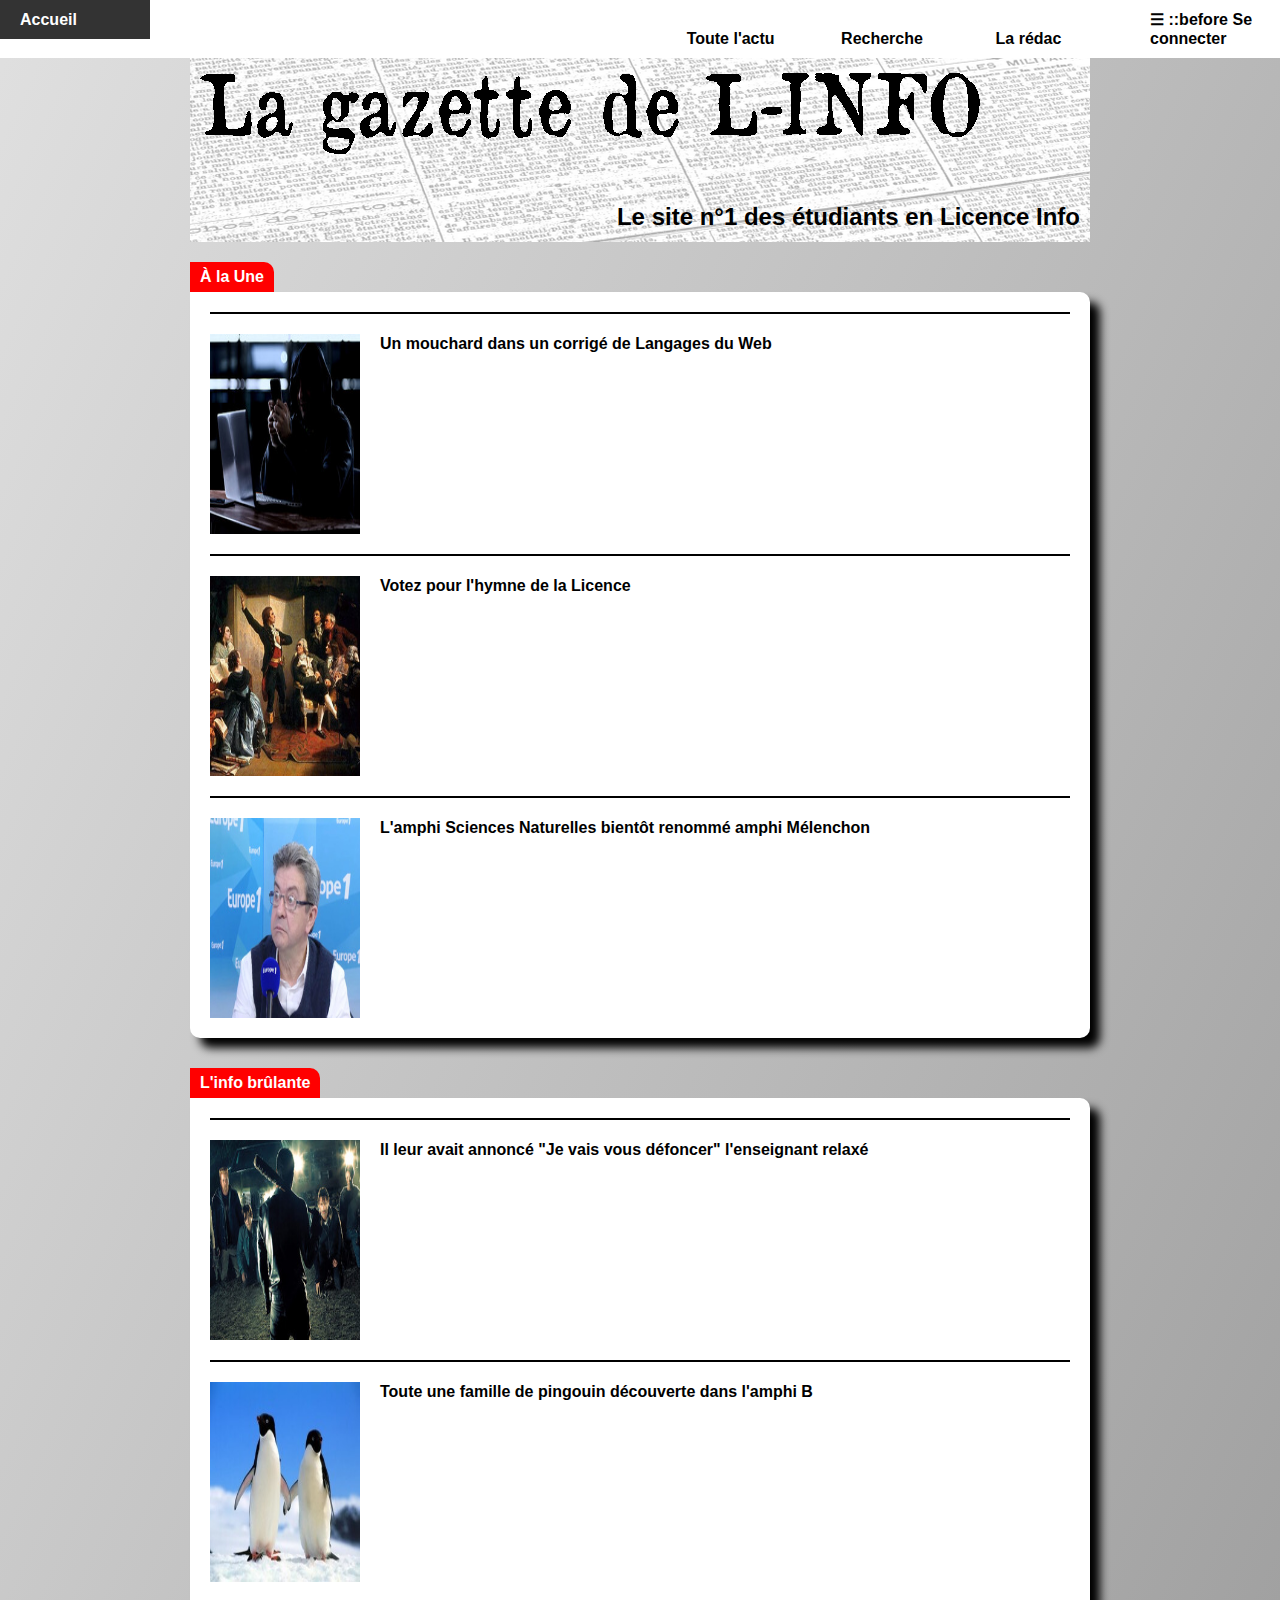
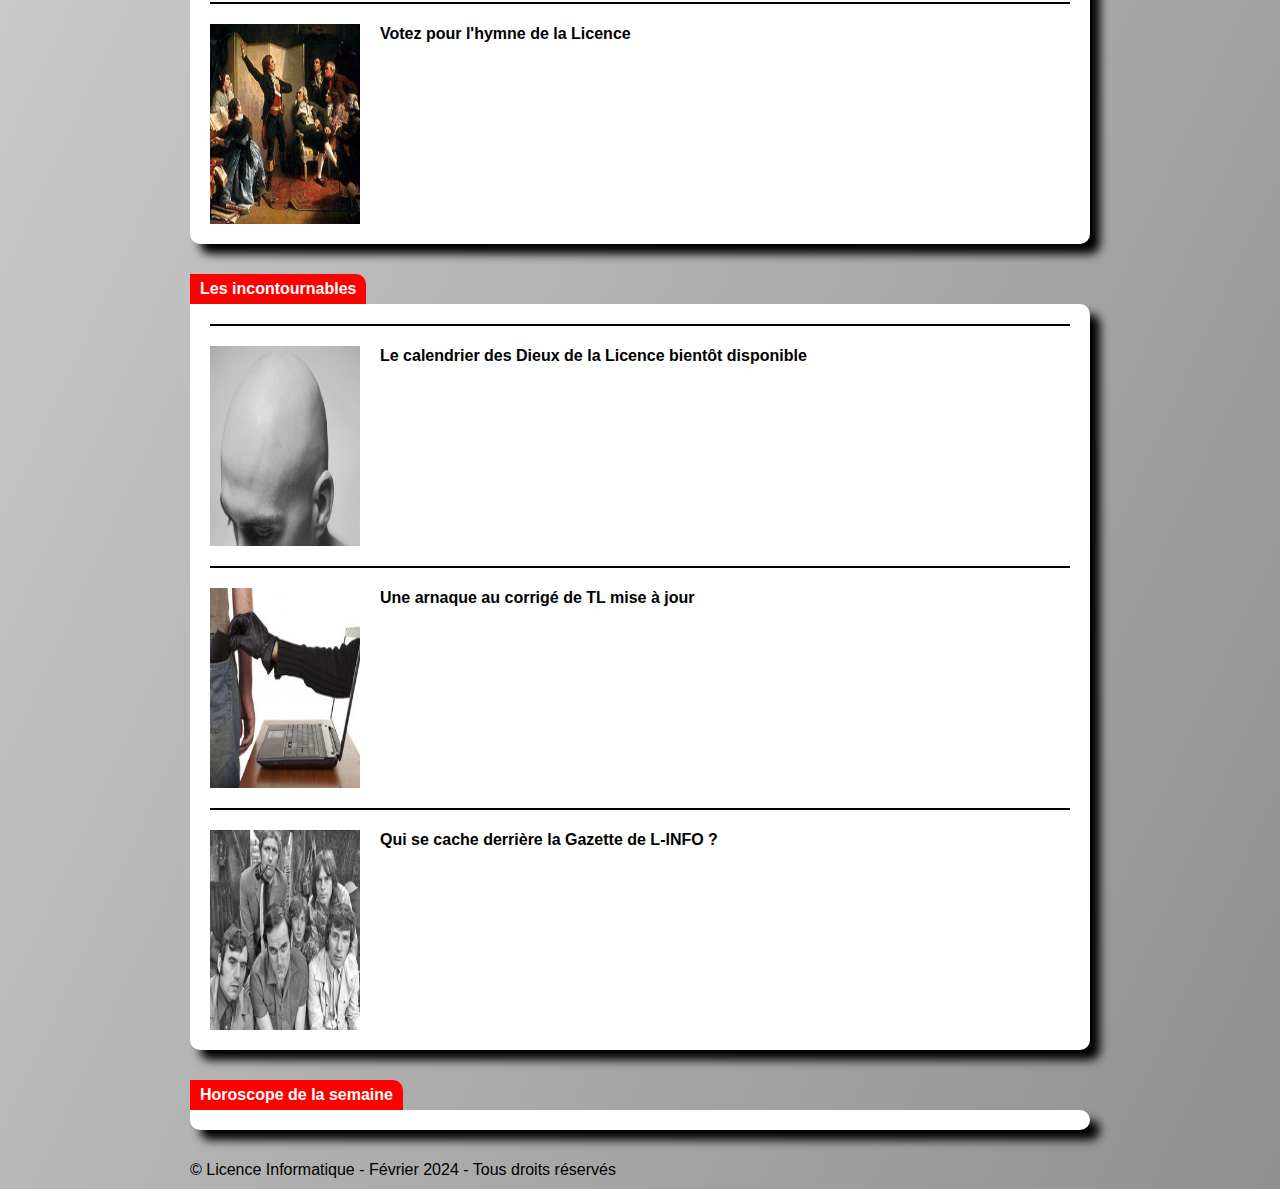
==== index.html @ ba8e7d01 "Mise à jour des liens de navigation dans inscription.html et index.html" ====
<!DOCTYPE html>

<html lang="fr">

    <head>
        <meta charset="UTF-8">
        <title>La gazette de L-INFO | Accueil</title>
        <link rel="stylesheet" type="text/css" href="styles/gazette.css">
    </head>

    <body>
        <nav>
            <ul>
                <li><a href="index.html">Accueil</a></li>
                <li><a href="html/actus.html">Toute l'actu</a></li>
                <li><a href="php/recherche.php">Recherche</a></li>
                <li><a href="html/redaction.html">La rédac</a></li>
                <li><a href="php/connexion.php">::before Se connecter</a></li>
            </ul>
        </nav>

        <header>
            <img src="images/titre.png" alt="La gazette de L-INFO" width="780" height="83"> 
            <h1>Le site n°1 des étudiants en Licence Info</h1>
        </header>
        
        <main>

            <section>
                <h2>À la Une</h2>
                <article id="moulw">
                    <img src="images/10.jpg" width="400" height="300" alt="un mouchard">
                    <h3>Un mouchard dans un corrigé de Langages du Web</h3>
                </article>
                <article id="votehymne">
                    <img src="images/9.jpg" width="400" height="300" alt="voter hymne">
                    <h3>Votez pour l'hymne de la Licence</h3>
                </article>
                <article id="amphiSN">
                    <img src="images/8.jpg" width="400" height="300" alt="méluch">
                    <h3>L'amphi Sciences Naturelles bientôt renommé amphi Mélenchon</h3>
                </article>

            </section>
            <section>
                <h2>L'info brûlante</h2>
                <article id="annonce">
                    <img src="images/2.jpg" width="400" height="300" alt="je vous défonce">
                    <h3>Il leur avait annoncé "Je vais vous défoncer" l'enseignant relaxé</h3>
                </article>
                <article id="fampingoin">
                    <img src="images/7.jpg" width="400" height="300" alt="pingouins">
                    <h3>Toute une famille de pingouin découverte dans l'amphi B</h3>
                </article>
                <article id="votehymne">
                    <img src="images/9.jpg" width="400" height="300" alt="voter hymne">
                    <h3>Votez pour l'hymne de la Licence</h3>
                </article>

            </section>
            <section>
                <h2>Les incontournables</h2>
                <article id="caldieux">
                    <img src="images/5.jpg" width="400" height="300" alt="Dieux de la Licence">
                    <h3>Le calendrier des Dieux de la Licence bientôt disponible</h3>
                </article>
                <article id="arnaqTL">
                    <img src="images/6.jpg" width="400" height="300" alt="arnaque TL">
                    <h3>Une arnaque au corrigé de TL mise à jour</h3>
                </article>
                <article id="gazetinfo">
                    <img src="images/3.jpg" width="400" height="300" alt="caché derrière la Gazette INFO">
                    <h3>Qui se cache derrière la Gazette de L-INFO ?</h3>
                </article>

            </section>
            <section>
                <h2>Horoscope de la semaine</h2>
            </section>
        </main>
        
        <footer>
            <p>&copy; Licence Informatique - Février 2024 - Tous droits réservés</p>
        </footer>
    </body>
</html>
---- styles/gazette.css ----
/* http://meyerweb.com/eric/tools/css/reset/ 
   v2.0 | 20110126
   License: none (public domain)
*/

html, body, div, span, applet, object, iframe,
h1, h2, h3, h4, h5, h6, p, blockquote, pre,
a, abbr, acronym, address, big, cite, code,
del, dfn, em, img, ins, kbd, q, s, samp,
small, strike, strong, sub, sup, tt, var,
b, u, i, center,
dl, dt, dd, ol, ul, li,
fieldset, form, label, legend,
table, caption, tbody, tfoot, thead, tr, th, td,
article, aside, canvas, details, embed, 
figure, figcaption, footer, header, hgroup, 
menu, nav, output, ruby, section, summary,
time, mark, audio, video {
    margin: 0;
    padding: 0;
    border: 0;
    font-size: 100%;
    font: inherit;
    vertical-align: baseline;
}
/* HTML5 display-role reset for older browsers */
article, aside, details, figcaption, figure, 
footer, header, hgroup, menu, nav, section {
    display: block;
}
body {
    line-height: 1;
}
ol, ul {
    list-style: none;
}
blockquote, q {
    quotes: none;
}
blockquote:before, blockquote:after,
q:before, q:after {
    content: '';
    content: none;
}
table {
    border-collapse: collapse;
    border-spacing: 0;
}


/************************************************************************
        DEBUT DE LA FEUILLE DE STYLE POUR LE SITE
************************************************************************/

body {
    font-family: Trebuchet, arial, verdana, sans-serif;
    line-height: 1.2;
    font-size: 16px;
    background: #EEE; 
    background: linear-gradient(to bottom right, #E0E0E0, #909090);
}

i, em {
    font-style: italic;
}

strong {
    font-weight: bold;
}

h1 {
    font-size: 24px;
    font-weight: bold;
}

h3 {
    font-size: 18px;
    font-weight: bold;
    text-decoration: underline;
}

h4 {
    font-weight: bold;
    font-size: 14px;
}

a[href], a[href]:visited {
    color: #0000DD;
    text-decoration: none;
}

a[href]:hover {
    text-decoration: underline;
}

a[href^=http]:hover {
    padding-right: 20px;
    background: url(../images/lien_externe.gif) right center no-repeat;
}
a[href^=http]:hover::after {
    content: " (" attr(href) ")";
}

body > header, main, body > footer {
    width: 900px;
    margin: 0px auto;
    background-color: transparent;
}

p, blockquote {
    text-align: justify;
    margin: 10px auto;
}

blockquote {
    font-style: italic;
    padding: 5px 30px; 
}

blockquote::before {
    content: "\00AB\00A0";
    font-size: 18px;
}
blockquote::after {
    content: "\00A0\00BB";
    font-size: 18px;
}

/** Style des figures (avec iframe) */
figure {
    display: inline-block;
    margin: 10px 16px;
    text-align: center;
}

/************************************************************************
                        Menu de navigation
*************************************************************************/

nav {
    position: fixed;
    z-index: 1000;
    top: 0px;
    width: 100%;
    height: 40px;
}

nav ul {
    transition: background 0.4s linear 0s;
    background: rgba(255, 255, 255, 0.8);
    text-align: right;
}

nav ul:hover {
    background: rgb(255, 255, 255);
}

nav ul li {
    text-align: left;
    display: inline-block;
    width: 150px;
}

nav ul li:first-child {
    float: left;
}

nav ul li:last-of-type  a::before {
    content: "\2630\00A0";
}

nav a[href], nav a[href]:visited {
    display: block;
    font-weight: bold;
    color: black;
    transition: background 0.4s linear 0s;
    padding: 10px 5px 10px 20px;
}

nav a[href]:hover {
    text-decoration: none;
    color: #FFF;
    background: #333;
}

/**********************************************************************
                        EN-TETE 
**********************************************************************/

body > header {
    position: relative;
    margin-top: 42px;
    background:  url(../images/fond.png);
    height: 200px;
}

header > img {
    margin: 30px 0 0 10px;
}

header h1 {
    position: absolute;
    bottom: 10px;
    right: 10px;
}

/****************************************************************
                            Pied de page
****************************************************************/
body > footer {
    text-align: center;
    margin-bottom: 10px;
}

/****************************************************************** 
                        Sections
*******************************************************************/
section {
    position: relative;
    margin: 50px 0 60px 0;
    background-color: white;    
    padding: 10px 20px;
    border-radius: 0 10px 10px 10px;
    box-shadow: 10px 10px 10px #000;
}

section:last-of-type {
    margin-bottom: 30px;   
}

section > h2 {
    position: absolute;
    top: -30px;
    left: 0px;
    height: 20px;
    background: red;
    color: white;
    font-weight: bold;
    font-size: 16px;
    width: auto;
    border-radius: 0 10px 0 0;
    padding: 5px 10px;
}

/******************************************************************************
    Règles appliquées à la page article.html
*******************************************************************************/

main > article {
    background-color: white;
    box-shadow: 10px 10px 20px #000;
    padding: 10px 20px;
    margin: 20px 0 40px 0;
    border-radius: 10px 0 20px 0;
}

/** Images dans l'article (taille + placement) */
main > article img {
    float: right;
    margin: 0 0 10px 15px; 
    width: 248px;
    height: 186px;
}

main > article h3 {
    margin: 10px 0 20px 0;
}

/** Style du pied d'article */
main > article > footer {
    margin-top: 20px;
    border-top: solid 1px #333;
    padding-top: 3px;
    text-align: right;
    font-size: 12px;
}

/** Style des listes dans l'article */
main > article ul  {
    margin-left: 30px;
}

/** Style des items des listes dans l'article */
main > article ul li::before {
    content: "\2611\00A0"; 
    font-size: 20px;
}

/** Style des items de la liste dans les commentaires de l'article */

section > ul li {
    margin-bottom: 20px;
    padding: 0 10px;
}

section > ul li p::before {
    content: "\26AC\00A0";
    font-size: 20px;
}


/******************************************************************************
    Règles appliquées à la page redaction.html
*******************************************************************************/

section article {
    position: relative;
    margin: 10px auto; 
    min-height: 200px;
}

section article:not(:only-of-type) {
    border-top: solid 2px #000;
    padding-top: 20px;
}

section article:not(:last-of-type) {
    padding-bottom: 10px;
}

section article h3 {
    font-size: 16px;
    text-decoration: none;
    margin-bottom: 20px;
}

section article img {
    width: 150px;
    height: 200px;
    float: left;
    margin-right: 20px;
}

section article h4 {
    position: absolute;
    width: auto;
    text-align: right;
    right: 0px;
    padding: 5px;
    background: black;
    color: white;
    top: 0px;
}

section article p {
    padding-left: 170px;
    margin-bottom: 0;
}
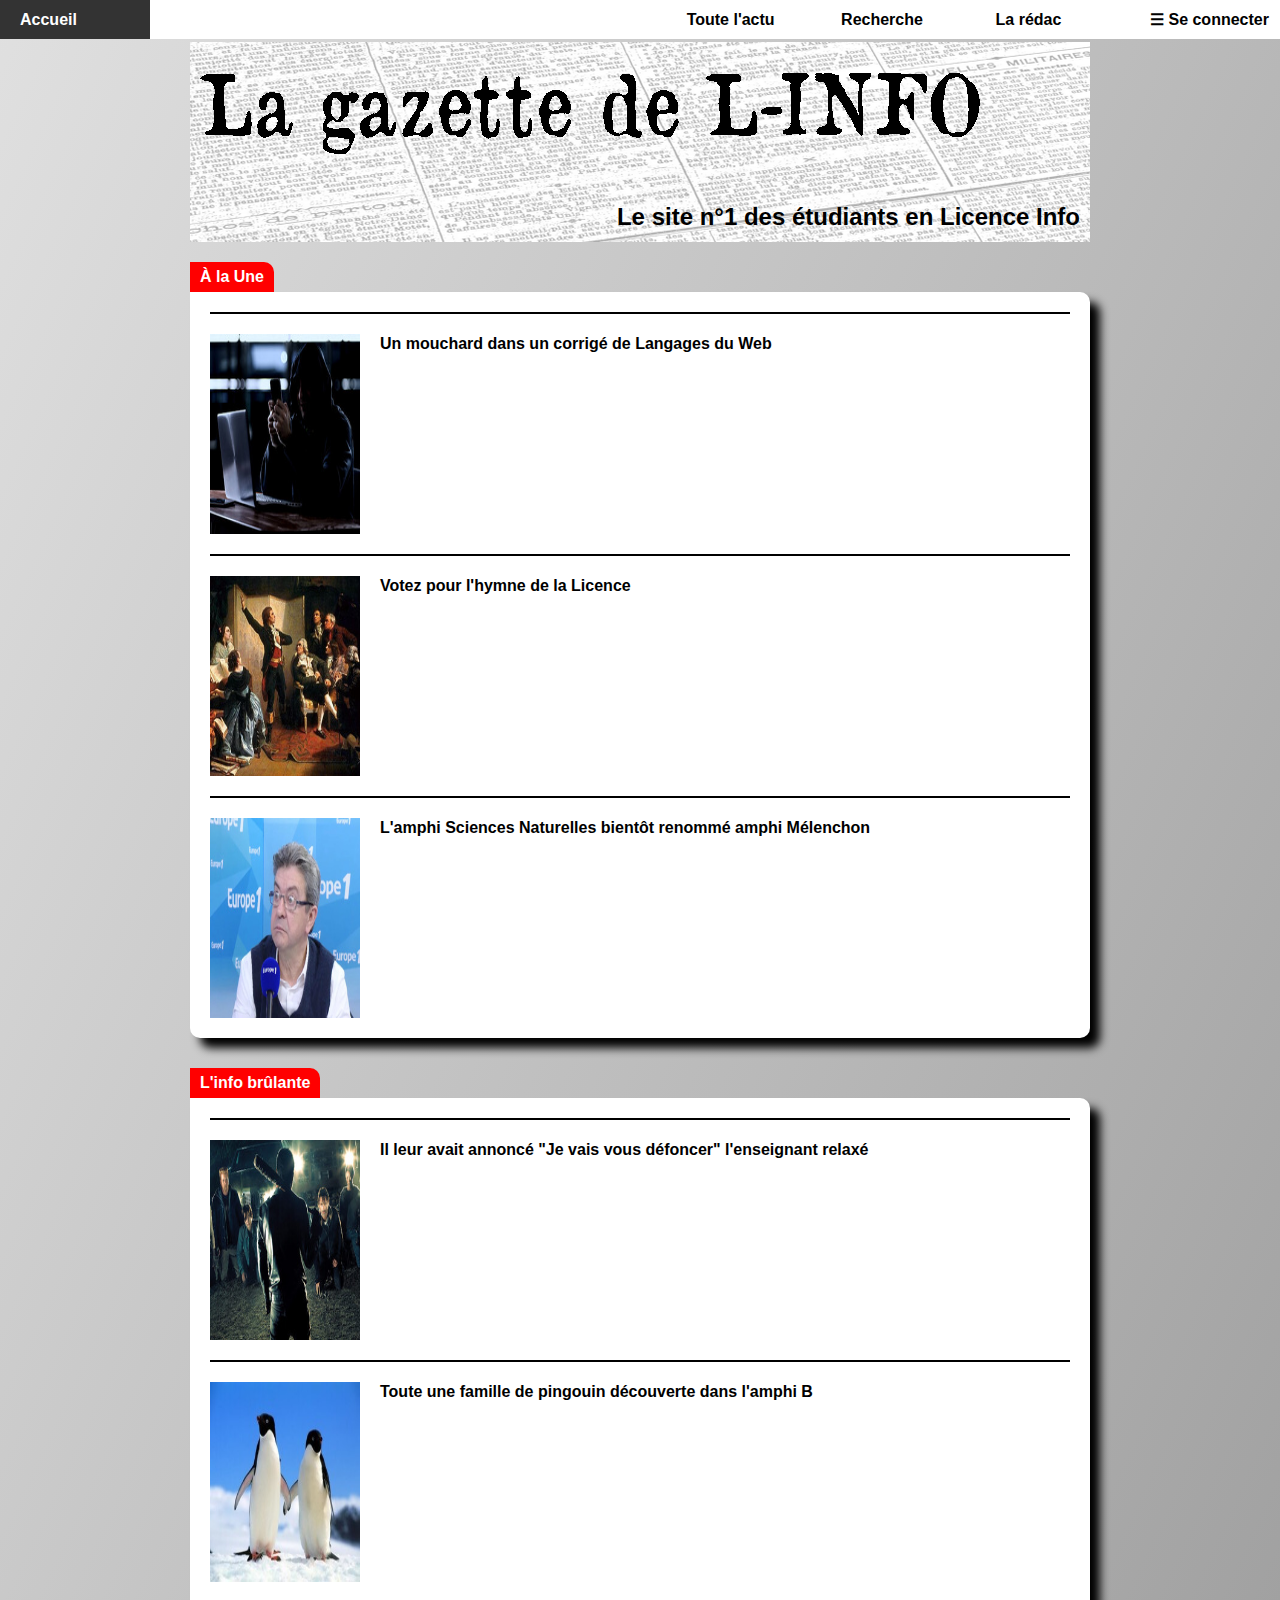
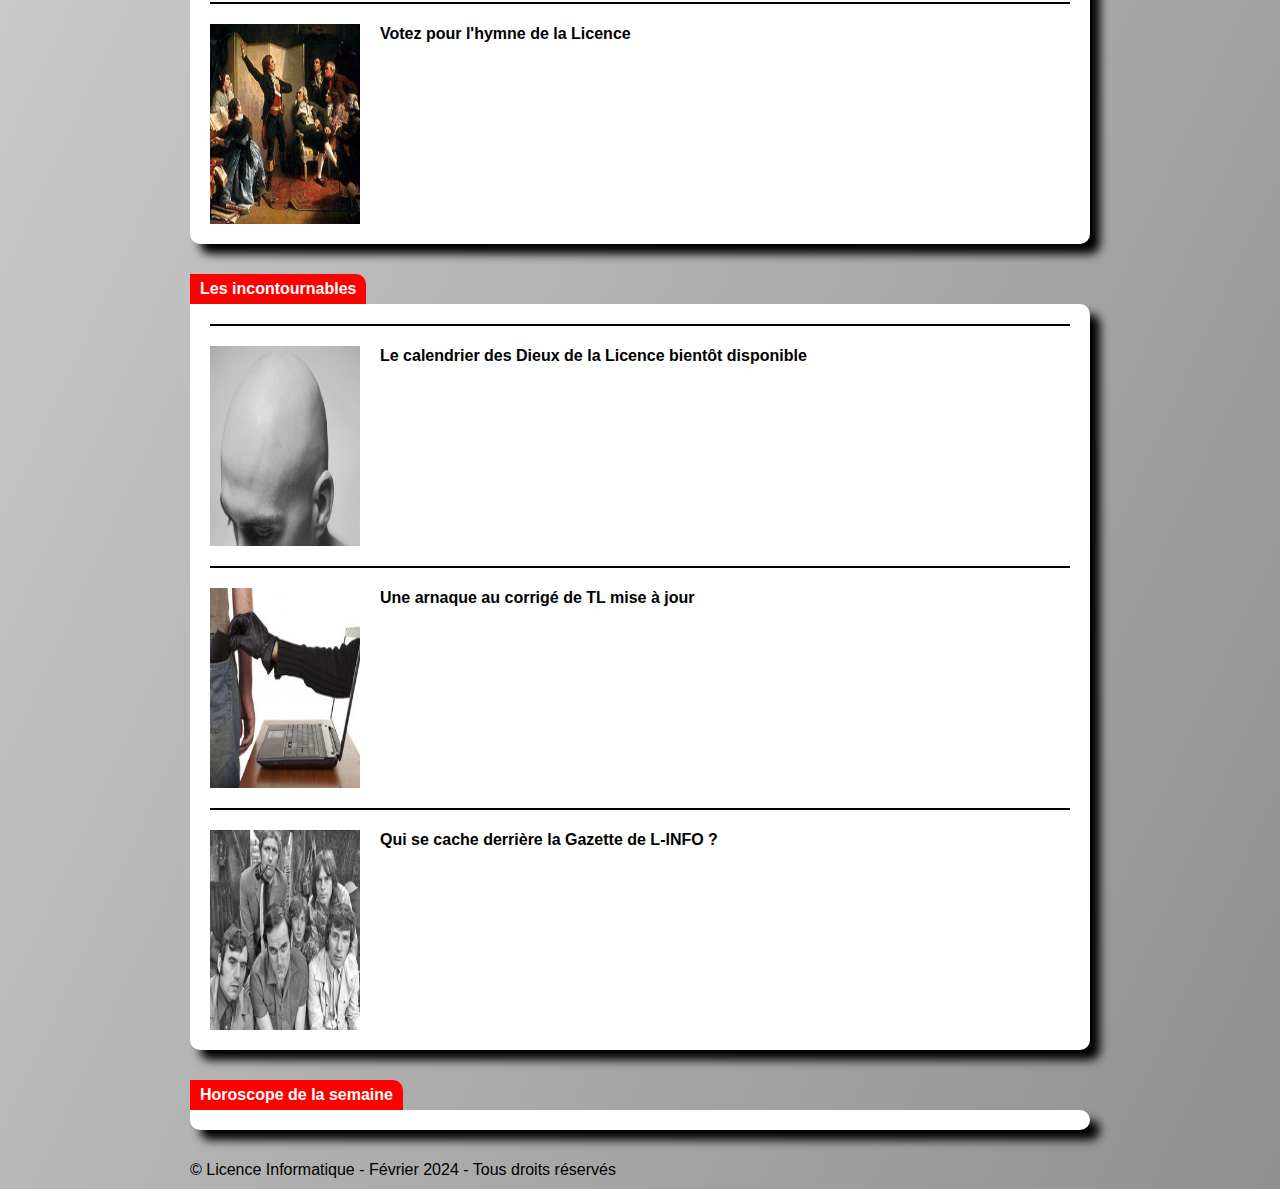
==== commit e23ac847: "Premier style de page inscription" ====
--- a/index.html
+++ b/index.html
@@ -15,7 +15,7 @@
                 <li><a href="html/actus.html">Toute l'actu</a></li>
                 <li><a href="php/recherche.php">Recherche</a></li>
                 <li><a href="html/redaction.html">La rédac</a></li>
-                <li><a href="php/connexion.php">::before Se connecter</a></li>
+                <li><a href="php/connexion.php">Se connecter</a></li>
             </ul>
         </nav>
 
--- a/styles/gazette.css
+++ b/styles/gazette.css
@@ -346,3 +346,15 @@
     padding-left: 170px;
     margin-bottom: 0;
 }
+
+/******************************************************************************
+    Règles appliquées à la page inscription.html
+*******************************************************************************/
+
+section > div {
+    margin: 10px auto;
+    width: 400px;
+    padding: 10px 20px;
+    border-radius: 10px;
+    box-shadow: 10px 10px 20px #000;
+}
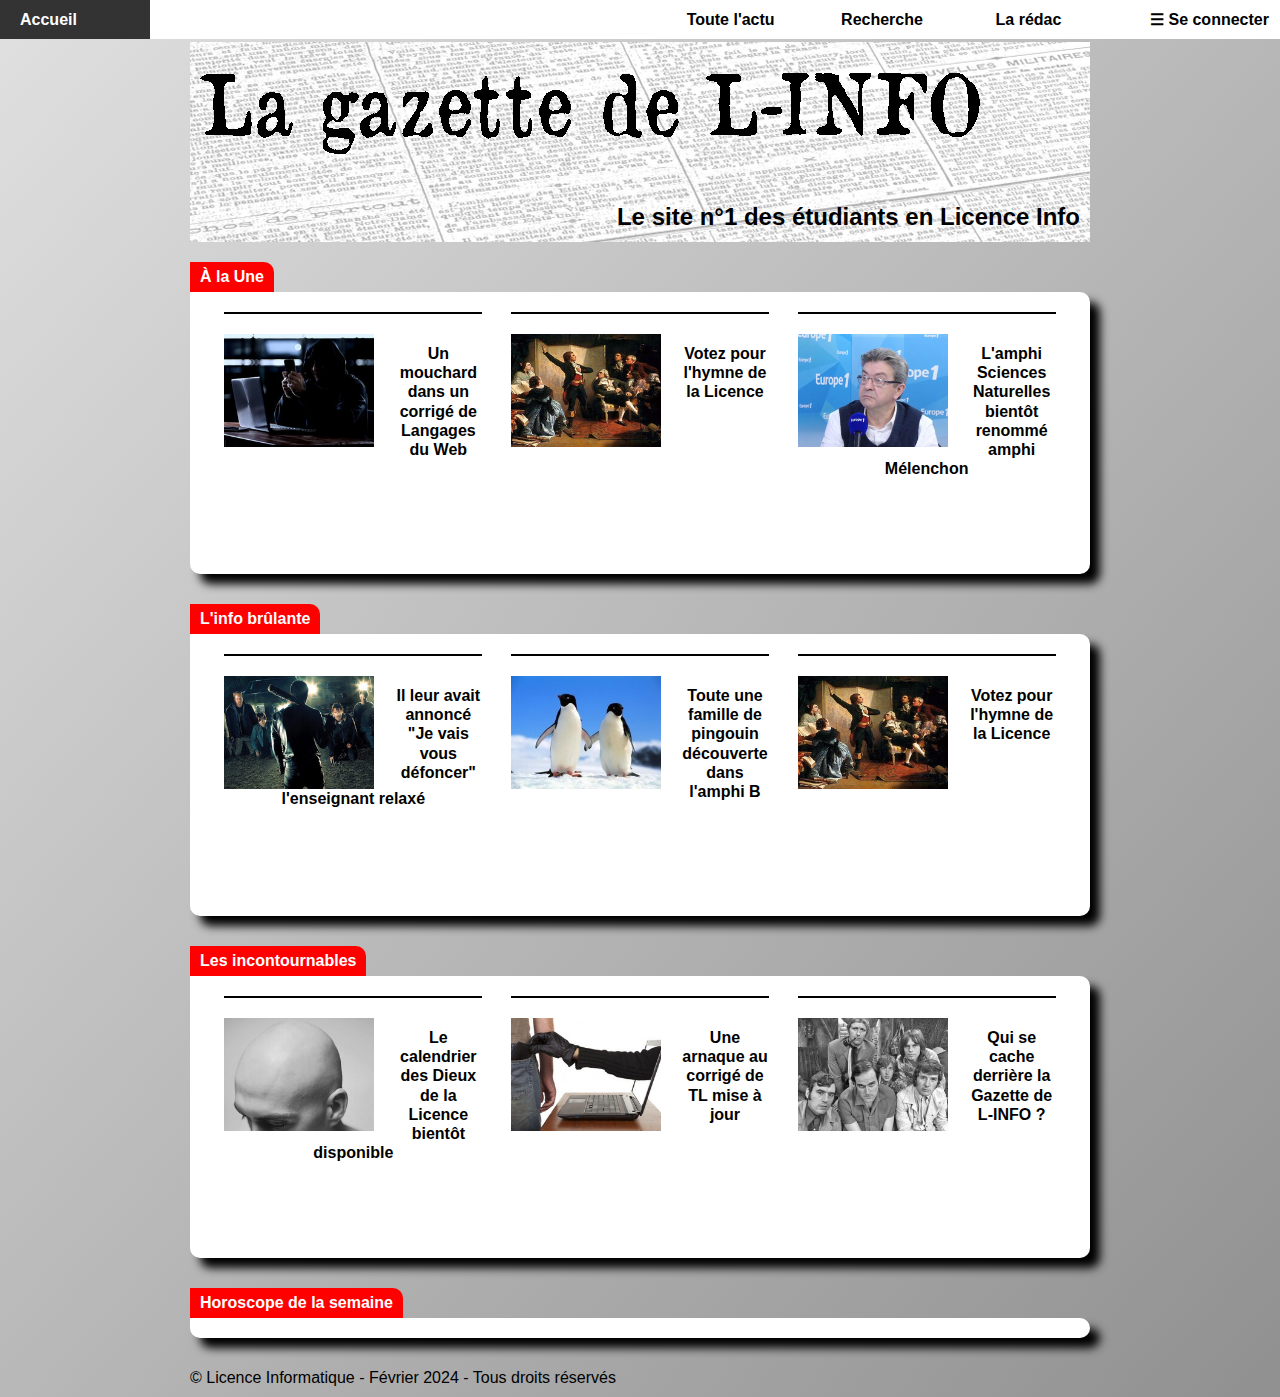
==== commit d92508c0: "style des sections horizontales" ====
--- a/index.html
+++ b/index.html
@@ -26,7 +26,7 @@
         
         <main>
 
-            <section>
+            <section class="horizontal-section">
                 <h2>À la Une</h2>
                 <article id="moulw">
                     <img src="images/10.jpg" width="400" height="300" alt="un mouchard">
@@ -42,7 +42,7 @@
                 </article>
 
             </section>
-            <section>
+            <section class="horizontal-section">
                 <h2>L'info brûlante</h2>
                 <article id="annonce">
                     <img src="images/2.jpg" width="400" height="300" alt="je vous défonce">
@@ -58,7 +58,7 @@
                 </article>
 
             </section>
-            <section>
+            <section class="horizontal-section">
                 <h2>Les incontournables</h2>
                 <article id="caldieux">
                     <img src="images/5.jpg" width="400" height="300" alt="Dieux de la Licence">
@@ -74,7 +74,7 @@
                 </article>
 
             </section>
-            <section>
+            <section class="horoscope-section">
                 <h2>Horoscope de la semaine</h2>
             </section>
         </main>
--- a/styles/gazette.css
+++ b/styles/gazette.css
@@ -351,10 +351,26 @@
     Règles appliquées à la page inscription.html
 *******************************************************************************/
 
-section > div {
-    margin: 10px auto;
-    width: 400px;
-    padding: 10px 20px;
-    border-radius: 10px;
-    box-shadow: 10px 10px 20px #000;
-}
+/******************************************************************************
+    Règles appliquées aux section horizontales
+*******************************************************************************/
+.horizontal-section {
+    display: flex;
+    flex-wrap: wrap;
+    justify-content: space-between;
+}
+
+.horizontal-section article {
+    width: 30%; /* Ajustez la largeur selon vos besoins */
+    margin-bottom: 20px;
+    text-align: center;
+}
+
+.horizontal-section img {
+    max-width: 100%;
+    height: auto;
+}
+
+.horizontal-section h3 {
+    margin-top: 10px;
+}
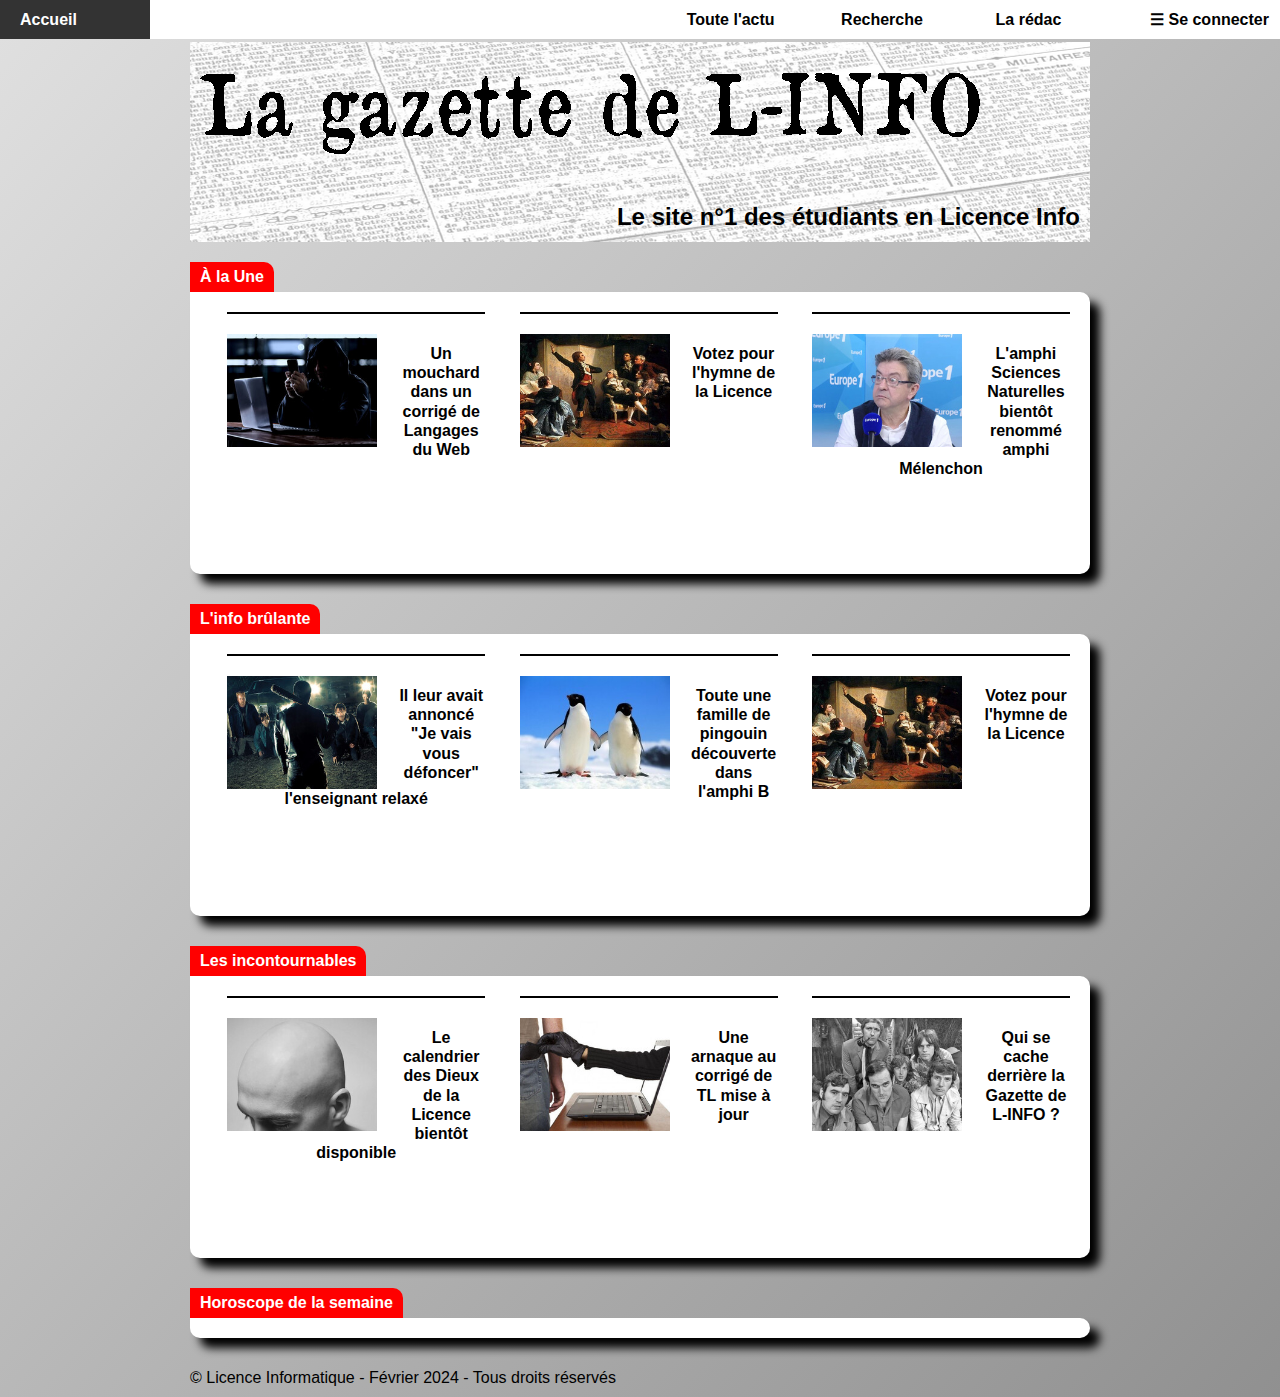
==== commit e5143be4: "updt" ====
--- a/index.html
+++ b/index.html
@@ -40,7 +40,6 @@
                     <img src="images/8.jpg" width="400" height="300" alt="méluch">
                     <h3>L'amphi Sciences Naturelles bientôt renommé amphi Mélenchon</h3>
                 </article>
-
             </section>
             <section class="horizontal-section">
                 <h2>L'info brûlante</h2>
@@ -56,7 +55,6 @@
                     <img src="images/9.jpg" width="400" height="300" alt="voter hymne">
                     <h3>Votez pour l'hymne de la Licence</h3>
                 </article>
-
             </section>
             <section class="horizontal-section">
                 <h2>Les incontournables</h2>
--- a/styles/gazette.css
+++ b/styles/gazette.css
@@ -351,26 +351,44 @@
     Règles appliquées à la page inscription.html
 *******************************************************************************/
 
+#inscription table{
+    border: 0;
+}
+
+#inscription td {
+    border: 0;
+    text-align: right;
+}
+
+#inscription td input {
+    float: left;
+}
+
 /******************************************************************************
     Règles appliquées aux section horizontales
 *******************************************************************************/
-.horizontal-section {
+section.horizontal-section {
     display: flex;
     flex-wrap: wrap;
-    justify-content: space-between;
-}
-
-.horizontal-section article {
-    width: 30%; /* Ajustez la largeur selon vos besoins */
+    justify-content: space-between; 
+}
+
+section.horizontal-section article {
+    width: 30%;
     margin-bottom: 20px;
     text-align: center;
 }
 
-.horizontal-section img {
+section.horizontal-section img {
     max-width: 100%;
     height: auto;
 }
 
-.horizontal-section h3 {
+section.horizontal-section h3 {
     margin-top: 10px;
-}
+    order: 1;
+}
+
+section.horizontal-section article:last-child {
+    margin-right: 0 !important;
+}
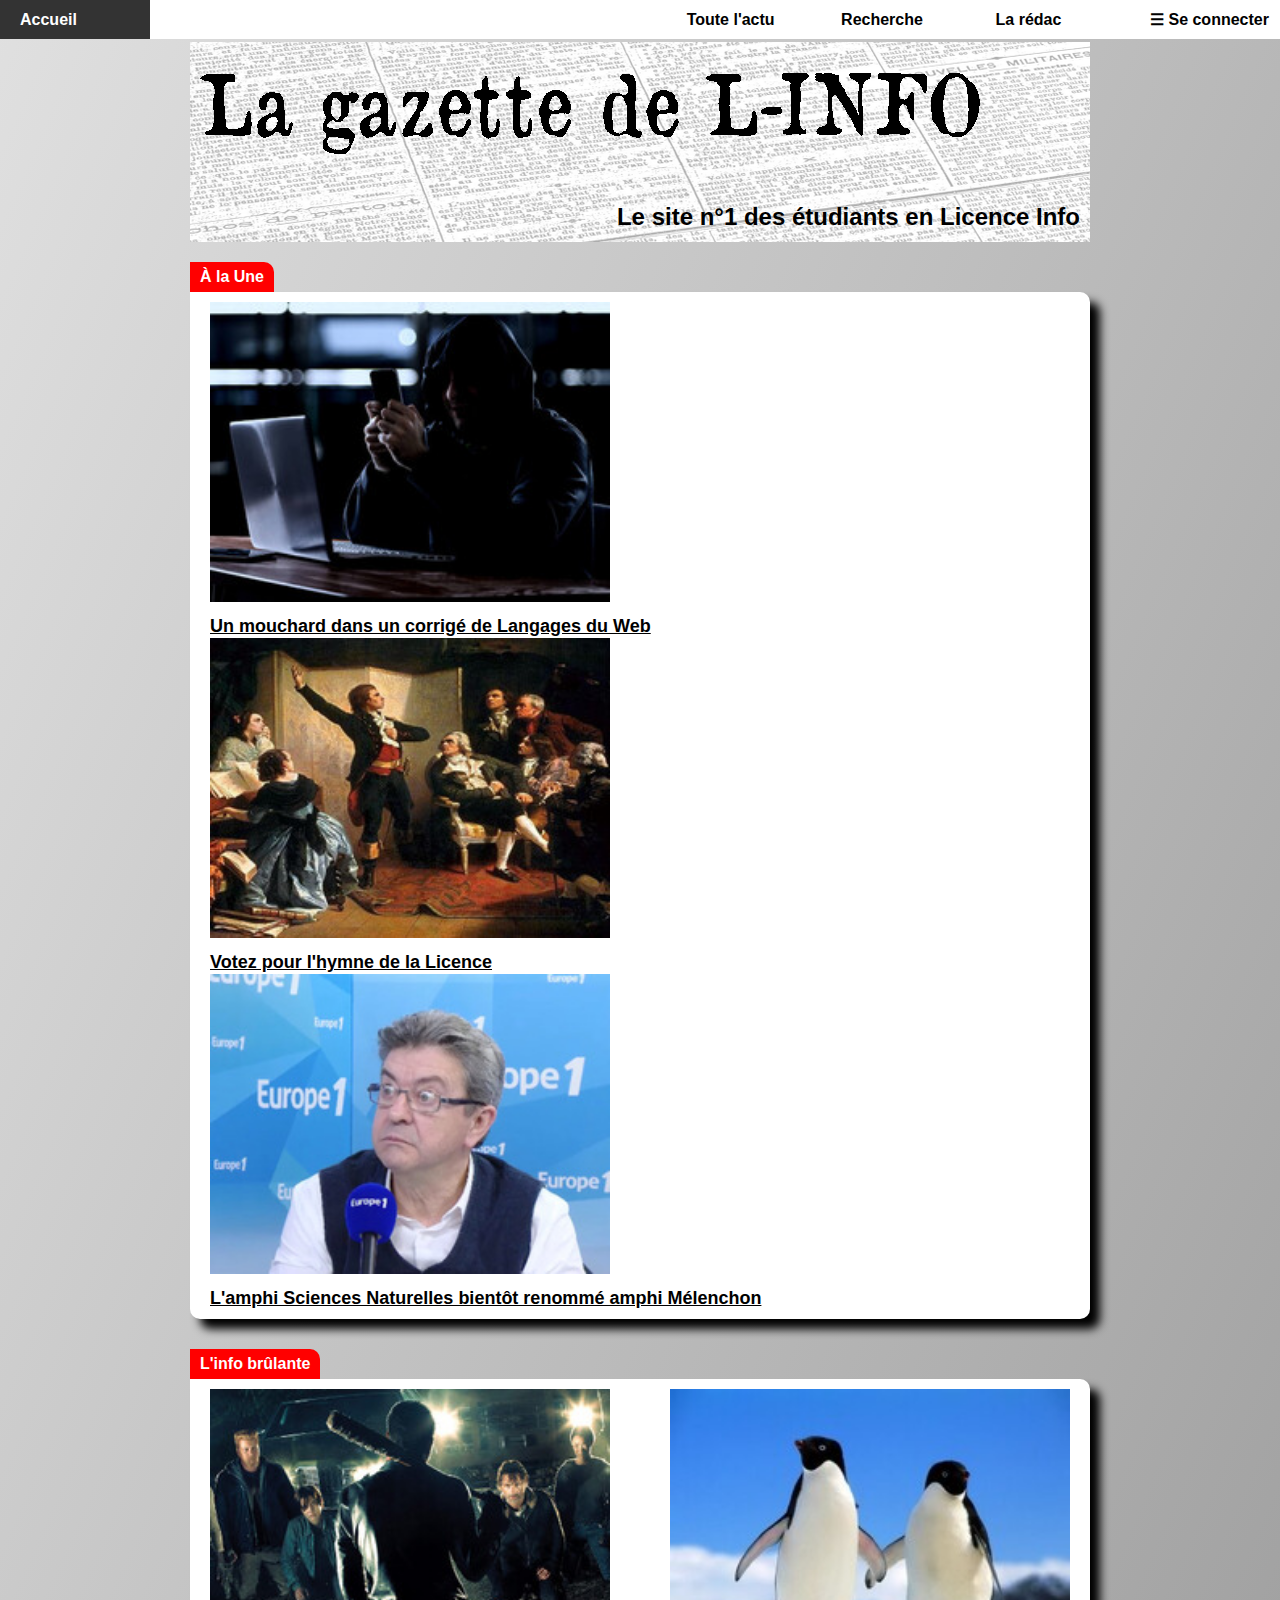
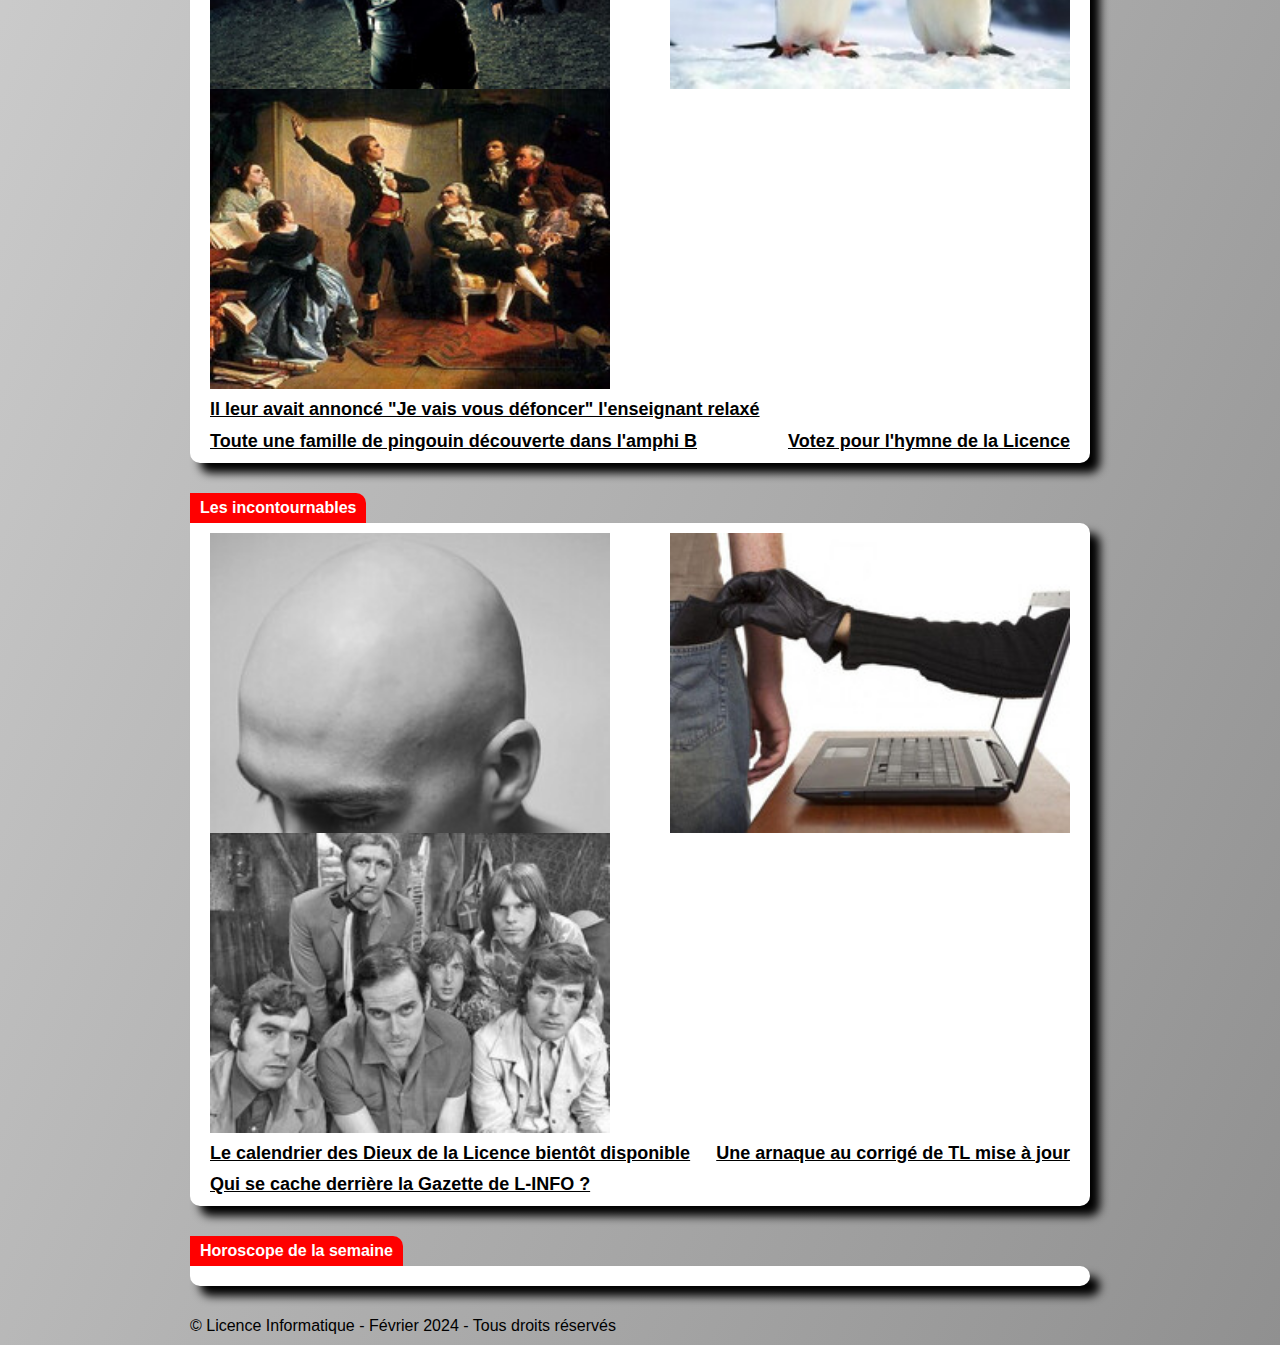
==== commit 0c4082e0: "updt index HTML" ====
--- a/index.html
+++ b/index.html
@@ -28,50 +28,73 @@
 
             <section class="horizontal-section">
                 <h2>À la Une</h2>
-                <article id="moulw">
-                    <img src="images/10.jpg" width="400" height="300" alt="un mouchard">
-                    <h3>Un mouchard dans un corrigé de Langages du Web</h3>
-                </article>
-                <article id="votehymne">
-                    <img src="images/9.jpg" width="400" height="300" alt="voter hymne">
-                    <h3>Votez pour l'hymne de la Licence</h3>
-                </article>
-                <article id="amphiSN">
-                    <img src="images/8.jpg" width="400" height="300" alt="méluch">
-                    <h3>L'amphi Sciences Naturelles bientôt renommé amphi Mélenchon</h3>
-                </article>
+                <table>
+                    <tr id="moulw">
+                        <td>
+                            <img src="images/10.jpg" width="400" height="300" alt="un mouchard">
+                            <h3>Un mouchard dans un corrigé de Langages du Web</h3>
+                        </td>
+                    </tr>
+                    <tr id="votehymne">
+                        <td>
+                            <img src="images/9.jpg" width="400" height="300" alt="voter hymne">
+                            <h3>Votez pour l'hymne de la Licence</h3>
+                        </td>
+                    </tr>
+                    <tr id="amphiSN">
+                        <td>
+                            <img src="images/8.jpg" width="400" height="300" alt="méluch">
+                            <h3>L'amphi Sciences Naturelles bientôt renommé amphi Mélenchon</h3>
+                        </td>
+                    </tr>
+                </table>
             </section>
+
             <section class="horizontal-section">
                 <h2>L'info brûlante</h2>
-                <article id="annonce">
-                    <img src="images/2.jpg" width="400" height="300" alt="je vous défonce">
-                    <h3>Il leur avait annoncé "Je vais vous défoncer" l'enseignant relaxé</h3>
-                </article>
-                <article id="fampingoin">
-                    <img src="images/7.jpg" width="400" height="300" alt="pingouins">
-                    <h3>Toute une famille de pingouin découverte dans l'amphi B</h3>
-                </article>
-                <article id="votehymne">
-                    <img src="images/9.jpg" width="400" height="300" alt="voter hymne">
-                    <h3>Votez pour l'hymne de la Licence</h3>
-                </article>
+                <tr id="annonce">
+                    <td>
+                        <img src="images/2.jpg" width="400" height="300" alt="je vous défonce">
+                        <h3>Il leur avait annoncé "Je vais vous défoncer" l'enseignant relaxé</h3>
+                    </td>
+                </tr>
+                <tr id="fampingoin">
+                    <td>
+                        <img src="images/7.jpg" width="400" height="300" alt="pingouins">
+                        <h3>Toute une famille de pingouin découverte dans l'amphi B</h3>
+                    </td>
+                </tr>
+                <tr id="votehymne">
+                    <td>
+                        <img src="images/9.jpg" width="400" height="300" alt="voter hymne">
+                        <h3>Votez pour l'hymne de la Licence</h3>
+                    </td>
+                </tr>
             </section>
+
             <section class="horizontal-section">
                 <h2>Les incontournables</h2>
-                <article id="caldieux">
-                    <img src="images/5.jpg" width="400" height="300" alt="Dieux de la Licence">
-                    <h3>Le calendrier des Dieux de la Licence bientôt disponible</h3>
-                </article>
-                <article id="arnaqTL">
-                    <img src="images/6.jpg" width="400" height="300" alt="arnaque TL">
-                    <h3>Une arnaque au corrigé de TL mise à jour</h3>
-                </article>
-                <article id="gazetinfo">
-                    <img src="images/3.jpg" width="400" height="300" alt="caché derrière la Gazette INFO">
-                    <h3>Qui se cache derrière la Gazette de L-INFO ?</h3>
-                </article>
+                <tr id="caldieux">
+                    <td>
+                        <img src="images/5.jpg" width="400" height="300" alt="Dieux de la Licence">
+                        <h3>Le calendrier des Dieux de la Licence bientôt disponible</h3>
+                    </td>
+                </tr>
+                <tr id="arnaqTL">
+                    <td>
+                        <img src="images/6.jpg" width="400" height="300" alt="arnaque TL">
+                        <h3>Une arnaque au corrigé de TL mise à jour</h3>
+                    </td>
+                </tr>
+                <tr id="gazetinfo">
+                    <td>
+                        <img src="images/3.jpg" width="400" height="300" alt="caché derrière la Gazette INFO">
+                        <h3>Qui se cache derrière la Gazette de L-INFO ?</h3>
+                    </td>
+                </tr>
 
             </section>
+            
             <section class="horoscope-section">
                 <h2>Horoscope de la semaine</h2>
             </section>
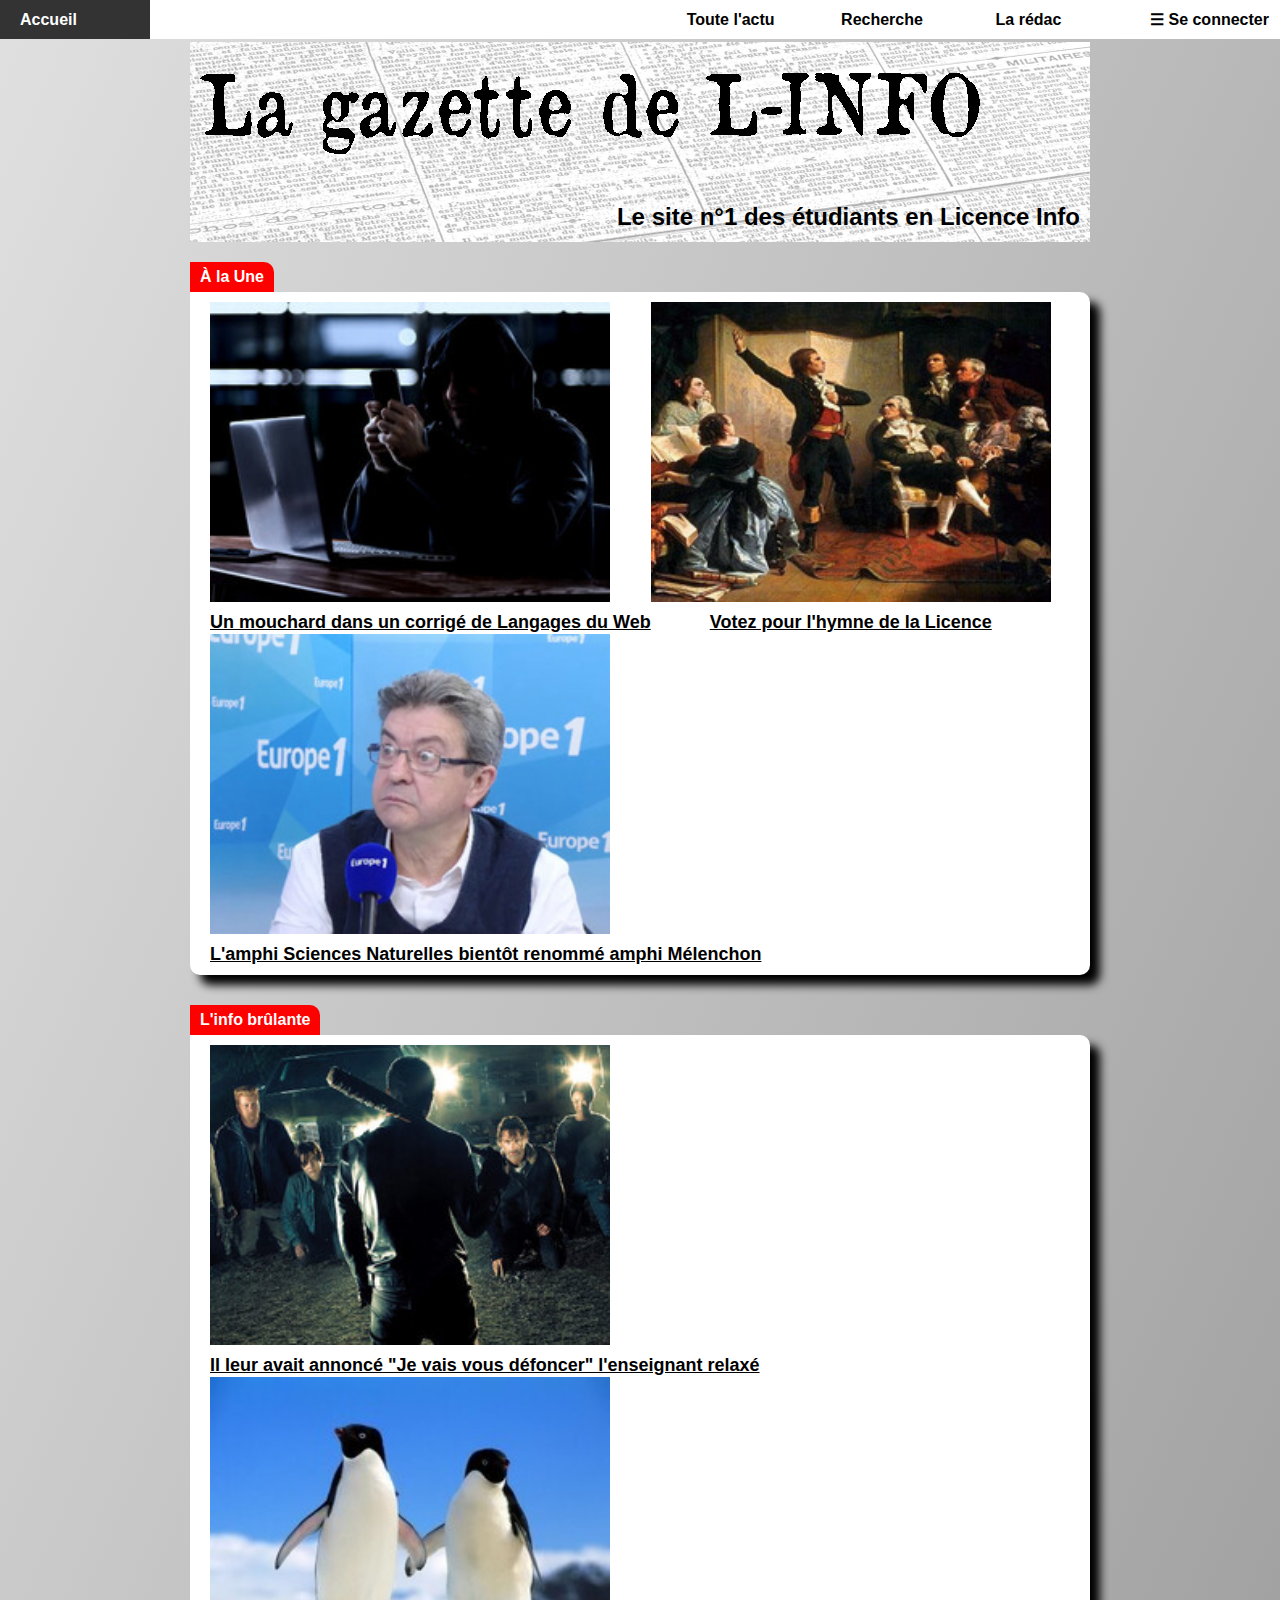
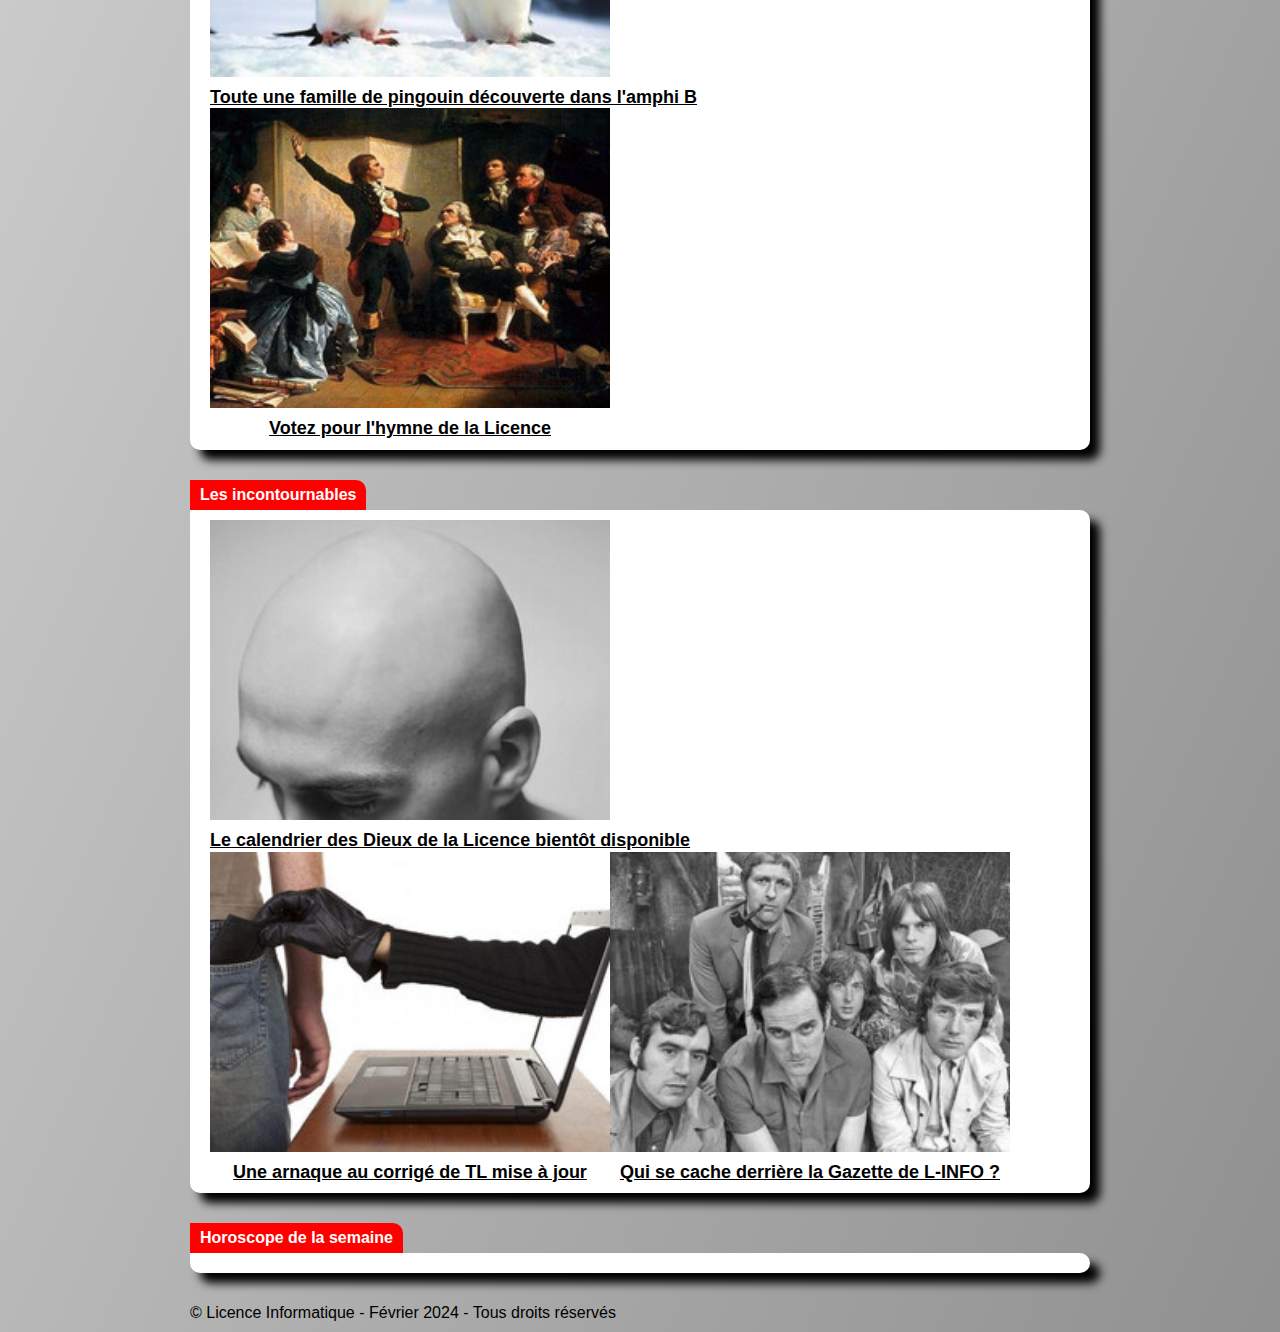
==== commit 1aad9cb2: "au cas où" ====
--- a/index.html
+++ b/index.html
@@ -52,47 +52,50 @@
 
             <section class="horizontal-section">
                 <h2>L'info brûlante</h2>
-                <tr id="annonce">
-                    <td>
-                        <img src="images/2.jpg" width="400" height="300" alt="je vous défonce">
-                        <h3>Il leur avait annoncé "Je vais vous défoncer" l'enseignant relaxé</h3>
-                    </td>
-                </tr>
-                <tr id="fampingoin">
-                    <td>
-                        <img src="images/7.jpg" width="400" height="300" alt="pingouins">
-                        <h3>Toute une famille de pingouin découverte dans l'amphi B</h3>
-                    </td>
-                </tr>
-                <tr id="votehymne">
-                    <td>
-                        <img src="images/9.jpg" width="400" height="300" alt="voter hymne">
-                        <h3>Votez pour l'hymne de la Licence</h3>
-                    </td>
-                </tr>
+                <table>
+                    <tr id="annonce">
+                        <td>
+                            <img src="images/2.jpg" width="400" height="300" alt="je vous défonce">
+                            <h3>Il leur avait annoncé "Je vais vous défoncer" l'enseignant relaxé</h3>
+                        </td>
+                    </tr>
+                    <tr id="fampingoin">
+                        <td>
+                            <img src="images/7.jpg" width="400" height="300" alt="pingouins">
+                            <h3>Toute une famille de pingouin découverte dans l'amphi B</h3>
+                        </td>
+                    </tr>
+                    <tr id="votehymne">
+                        <td>
+                            <img src="images/9.jpg" width="400" height="300" alt="voter hymne">
+                            <h3>Votez pour l'hymne de la Licence</h3>
+                        </td>
+                    </tr>
+                </table>
             </section>
 
             <section class="horizontal-section">
                 <h2>Les incontournables</h2>
-                <tr id="caldieux">
-                    <td>
-                        <img src="images/5.jpg" width="400" height="300" alt="Dieux de la Licence">
-                        <h3>Le calendrier des Dieux de la Licence bientôt disponible</h3>
-                    </td>
-                </tr>
-                <tr id="arnaqTL">
-                    <td>
-                        <img src="images/6.jpg" width="400" height="300" alt="arnaque TL">
-                        <h3>Une arnaque au corrigé de TL mise à jour</h3>
-                    </td>
-                </tr>
-                <tr id="gazetinfo">
-                    <td>
-                        <img src="images/3.jpg" width="400" height="300" alt="caché derrière la Gazette INFO">
-                        <h3>Qui se cache derrière la Gazette de L-INFO ?</h3>
-                    </td>
-                </tr>
-
+                <table>
+                    <tr id="caldieux">
+                        <td>
+                            <img src="images/5.jpg" width="400" height="300" alt="Dieux de la Licence">
+                            <h3>Le calendrier des Dieux de la Licence bientôt disponible</h3>
+                        </td>
+                    </tr>
+                    <tr id="arnaqTL">
+                        <td>
+                            <img src="images/6.jpg" width="400" height="300" alt="arnaque TL">
+                            <h3>Une arnaque au corrigé de TL mise à jour</h3>
+                        </td>
+                    </tr>
+                    <tr id="gazetinfo">
+                        <td>
+                            <img src="images/3.jpg" width="400" height="300" alt="caché derrière la Gazette INFO">
+                            <h3>Qui se cache derrière la Gazette de L-INFO ?</h3>
+                        </td>
+                    </tr>
+                </table>
             </section>
             
             <section class="horoscope-section">
--- a/styles/gazette.css
+++ b/styles/gazette.css
@@ -392,3 +392,33 @@
 section.horizontal-section article:last-child {
     margin-right: 0 !important;
 }
+
+.horizontal-section {
+    display: flex;
+    flex-direction: row;
+    justify-content: space-between;
+}
+
+.horizontal-section table {
+    width: 100%;
+}
+
+.horizontal-section table tr {
+    display: inline-block;
+    vertical-align: top;
+}
+
+.horizontal-section table td {
+    text-align: center;
+}
+
+.horizontal-section table img {
+    width: 400px;
+    height: 300px;
+    display: block;
+    margin-bottom: 10px;
+}
+
+.horizontal-section table h3 {
+    margin: 0;
+}
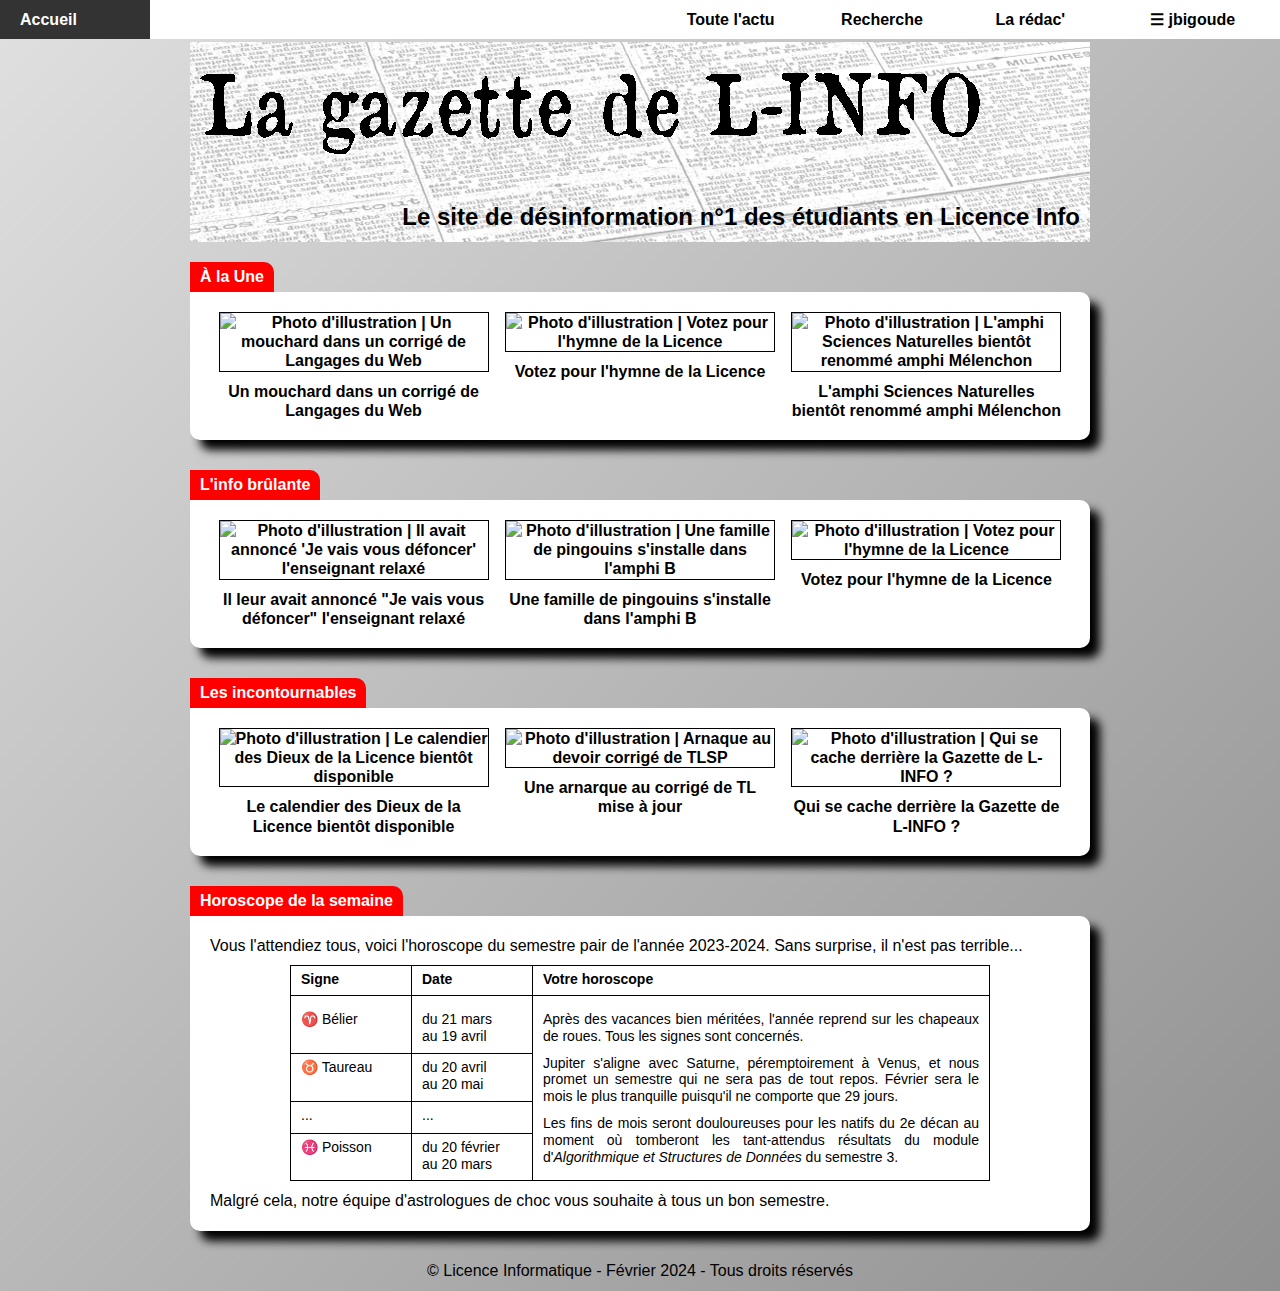
==== commit e56abd49: "Ajout correction TP2" ====
--- a/index.html
+++ b/index.html
@@ -1,110 +1,127 @@
-<!DOCTYPE html>
-
-<html lang="fr">
-
-    <head>
-        <meta charset="UTF-8">
-        <title>La gazette de L-INFO | Accueil</title>
-        <link rel="stylesheet" type="text/css" href="styles/gazette.css">
-    </head>
-
-    <body>
-        <nav>
-            <ul>
-                <li><a href="index.html">Accueil</a></li>
-                <li><a href="html/actus.html">Toute l'actu</a></li>
-                <li><a href="php/recherche.php">Recherche</a></li>
-                <li><a href="html/redaction.html">La rédac</a></li>
-                <li><a href="php/connexion.php">Se connecter</a></li>
-            </ul>
-        </nav>
-
-        <header>
-            <img src="images/titre.png" alt="La gazette de L-INFO" width="780" height="83"> 
-            <h1>Le site n°1 des étudiants en Licence Info</h1>
-        </header>
-        
-        <main>
-
-            <section class="horizontal-section">
-                <h2>À la Une</h2>
-                <table>
-                    <tr id="moulw">
-                        <td>
-                            <img src="images/10.jpg" width="400" height="300" alt="un mouchard">
-                            <h3>Un mouchard dans un corrigé de Langages du Web</h3>
-                        </td>
-                    </tr>
-                    <tr id="votehymne">
-                        <td>
-                            <img src="images/9.jpg" width="400" height="300" alt="voter hymne">
-                            <h3>Votez pour l'hymne de la Licence</h3>
-                        </td>
-                    </tr>
-                    <tr id="amphiSN">
-                        <td>
-                            <img src="images/8.jpg" width="400" height="300" alt="méluch">
-                            <h3>L'amphi Sciences Naturelles bientôt renommé amphi Mélenchon</h3>
-                        </td>
-                    </tr>
-                </table>
-            </section>
-
-            <section class="horizontal-section">
-                <h2>L'info brûlante</h2>
-                <table>
-                    <tr id="annonce">
-                        <td>
-                            <img src="images/2.jpg" width="400" height="300" alt="je vous défonce">
-                            <h3>Il leur avait annoncé "Je vais vous défoncer" l'enseignant relaxé</h3>
-                        </td>
-                    </tr>
-                    <tr id="fampingoin">
-                        <td>
-                            <img src="images/7.jpg" width="400" height="300" alt="pingouins">
-                            <h3>Toute une famille de pingouin découverte dans l'amphi B</h3>
-                        </td>
-                    </tr>
-                    <tr id="votehymne">
-                        <td>
-                            <img src="images/9.jpg" width="400" height="300" alt="voter hymne">
-                            <h3>Votez pour l'hymne de la Licence</h3>
-                        </td>
-                    </tr>
-                </table>
-            </section>
-
-            <section class="horizontal-section">
-                <h2>Les incontournables</h2>
-                <table>
-                    <tr id="caldieux">
-                        <td>
-                            <img src="images/5.jpg" width="400" height="300" alt="Dieux de la Licence">
-                            <h3>Le calendrier des Dieux de la Licence bientôt disponible</h3>
-                        </td>
-                    </tr>
-                    <tr id="arnaqTL">
-                        <td>
-                            <img src="images/6.jpg" width="400" height="300" alt="arnaque TL">
-                            <h3>Une arnaque au corrigé de TL mise à jour</h3>
-                        </td>
-                    </tr>
-                    <tr id="gazetinfo">
-                        <td>
-                            <img src="images/3.jpg" width="400" height="300" alt="caché derrière la Gazette INFO">
-                            <h3>Qui se cache derrière la Gazette de L-INFO ?</h3>
-                        </td>
-                    </tr>
-                </table>
-            </section>
-            
-            <section class="horoscope-section">
-                <h2>Horoscope de la semaine</h2>
-            </section>
-        </main>
-        
-        <footer>
-            <p>&copy; Licence Informatique - Février 2024 - Tous droits réservés</p>
-        </footer>
-    </body>
-</html>
+<!doctype html>
+<html lang="fr">
+
+<head>
+    <meta charset="UTF-8">
+    <title>La gazette de L-INFO | Le site de désinformation n°1 des étudiants en Licence Info</title>
+    <link rel="stylesheet" type="text/css" href="./styles/gazette.css">
+</head>
+
+<body>
+    <nav>
+        <ul>
+            <li><a href="#">Accueil</a></li>
+            <li><a href="./html/actus.html">Toute l'actu</a></li>
+            <li><a href="./php/recherche.php">Recherche</a></li>
+            <li><a href="./html/redaction.html">La rédac'</a></li>
+            <li><a href="#">jbigoude</a>
+                <ul>
+                    <li><a href="./php/compte.php">Mon profil</a></li>
+                    <li><a href="./php/nouveau.php">Nouvel article</a></li>
+                    <li><a href="./php/deconnexion.php">Se déconnecter</a></li>
+                </ul>
+            </li>
+        </ul>
+    </nav>
+    <header>
+        <img src="./images/titre.png" alt="Image du titre | La gazette de L-INFO" width="780" height="83">
+        <h1>Le site de désinformation n°1 des étudiants en Licence Info</h1>
+    </header>
+
+    <main>
+        <section class="centre">
+            <h2>&Agrave; la Une</h2>
+            <a href="./php/article.php?id=10">
+                <img src="upload/10.jpg" alt="Photo d'illustration | Un mouchard dans un corrigé de Langages du Web"><br>
+                Un mouchard dans un corrigé de Langages du Web
+            </a>
+
+            <a href="./html/article.html">
+                <img src="upload/9.jpg" alt="Photo d'illustration | Votez pour l'hymne de la Licence"><br>
+                Votez pour l'hymne de la Licence
+            </a>
+            <a href="./php/article.php?id=8">
+                <img src="upload/8.jpg" alt="Photo d'illustration | L'amphi Sciences Naturelles bientôt renommé amphi Mélenchon"><br>
+                L'amphi Sciences Naturelles bientôt renommé amphi Mélenchon
+            </a>
+        </section>
+
+        <section class="centre">
+            <h2>L'info brûlante</h2>
+            <a href="./php/article.php?id=2">
+                <!-- L'élément br est nécessaire pour cet article -->
+                <img src="upload/2.jpg" alt="Photo d'illustration | Il avait annoncé 'Je vais vous défoncer' l'enseignant relaxé"><br>
+                Il leur avait annoncé "Je vais vous défoncer" l'enseignant relaxé
+            </a>
+            <a href="./php/article.php?id=7">
+                <img src="upload/7.jpg" alt="Photo d'illustration | Une famille de pingouins s'installe dans l'amphi B"><br>
+                Une famille de pingouins s'installe dans l'amphi B
+            </a>
+            <a href="./html/article.html">
+                <img src="upload/9.jpg" alt="Photo d'illustration | Votez pour l'hymne de la Licence"><br>
+                Votez pour l'hymne de la Licence
+            </a>
+        </section>
+
+        <section class="centre">
+            <h2>Les incontournables</h2>
+            <a href="./php/article.php?id=5">
+                <img src="upload/5.jpg" alt="Photo d'illustration | Le calendier des Dieux de la Licence bientôt disponible"><br>
+                Le calendier des Dieux de la Licence bientôt disponible
+            </a>
+            <a href="./php/article.php?id=6">
+                <img src="upload/6.jpg" alt="Photo d'illustration | Arnaque au devoir corrigé de TLSP"><br>
+                Une arnarque au corrigé de TL mise à jour
+            </a>
+            <a href="./php/article.php?id=3">
+                <img src="upload/3.jpg" alt="Photo d'illustration | Qui se cache derrière la Gazette de L-INFO ?"><br>
+                Qui se cache derrière la Gazette de L-INFO ?
+            </a>
+        </section>
+
+        <section>
+            <h2>Horoscope de la semaine</h2>
+
+            <p>Vous l'attendiez tous, voici l'horoscope du semestre pair de l'année 2023-2024. Sans surprise, il n'est pas terrible...</p>
+
+            <table id="horoscope">
+                <tr>
+                    <td>Signe</td>
+                    <td>Date</td>
+                    <td>Votre horoscope</td>
+                </tr>
+                <tr>
+                    <td>&#9800; Bélier</td>
+                    <td>du 21 mars<br>au 19 avril</td>
+                    <td rowspan="4">
+                        <p>Après des vacances bien méritées, l'année reprend sur les chapeaux de roues. Tous les signes sont concernés. </p>
+                        <p>Jupiter s'aligne avec Saturne, péremptoirement à Venus, et nous promet un semestre qui ne sera pas de tout repos.
+                        Février sera le mois le plus tranquille puisqu'il ne comporte que 29 jours.</p>
+                        <p>Les fins de mois seront douloureuses pour les natifs du 2e décan au moment où tomberont les tant-attendus résultats
+                            du module d'<em>Algorithmique et Structures de Données</em> du semestre 3.</p>
+                    </td>
+                </tr>
+                <tr>
+                    <td>&#9801; Taureau</td>
+                    <td>du 20 avril<br>au 20 mai</td>
+                </tr>
+                <tr>
+                    <td>...</td>
+                    <td>...</td>
+                </tr>
+                <tr>
+                    <td>&#9811; Poisson</td>
+                    <td>du 20 février<br>au 20 mars</td>
+                </tr>
+            </table>
+
+            <p>Malgré cela, notre équipe d'astrologues de choc vous souhaite à tous un bon semestre.</p>
+        </section>
+
+    </main>
+
+    <footer>&copy; Licence Informatique - Février 2024 - Tous droits réservés</footer>
+
+</body>
+
+</html>
--- a/styles/gazette.css
+++ b/styles/gazette.css
@@ -107,6 +107,30 @@
     background-color: transparent;
 }
 
+/* Ajout TP2 pour que le footer enfant direct du body
+ * soit toujours positionné en bas du viewport
+ */
+
+body > footer {
+    height: 20px;
+}
+
+/* Quand le premier enfant de l'élément main est un élément section, il a une margin-top de 50 px. C'est le cas de toutes les pages sauf la page
+ * article/html dans laquelle le premier enfant de l'élément main est un élément article avec une une margin-top de 20 px.
+ */
+
+main{
+    min-height: calc(100vh - 42px - 200px - 50px - 30px - 20px - 10px);
+/*     margin-top: 50px; */ /* inutile compte-tenu de la fusion des marges externes */
+    margin-bottom: 30px;
+}
+
+main#article{
+    min-height: calc(100vh - 42px - 200px - 20px - 30px - 20px - 10px);
+/*     margin-top: 20px; */ /* inutile compte-tenu de la fusion des marges externes */
+}
+
+
 p, blockquote {
     text-align: justify;
     margin: 10px auto;
@@ -130,6 +154,11 @@
 figure {
     display: inline-block;
     margin: 10px 16px;
+    text-align: center;
+}
+
+/** ajout TP2 (appliquée aux 3 premières sections de la page index.html) **/
+.centre {
     text-align: center;
 }
 
@@ -145,7 +174,7 @@
     height: 40px;
 }
 
-nav ul {
+nav > ul {
     transition: background 0.4s linear 0s;
     background: rgba(255, 255, 255, 0.8);
     text-align: right;
@@ -155,17 +184,17 @@
     background: rgb(255, 255, 255);
 }
 
-nav ul li {
+nav > ul > li {
     text-align: left;
     display: inline-block;
     width: 150px;
 }
 
-nav ul li:first-child {
+nav > ul > li:first-child {
     float: left;
 }
 
-nav ul li:last-of-type  a::before {
+nav > ul > li:last-of-type > a::before {
     content: "\2630\00A0";
 }
 
@@ -181,6 +210,17 @@
     text-decoration: none;
     color: #FFF;
     background: #333;
+}
+
+/* TP2 : gestion du sous-menu */
+nav > ul > li > ul {
+    position: absolute;
+    display: none;
+    background-color: rgb(255, 255, 255);
+}
+
+nav > ul > li:hover > ul {
+    display: block;
 }
 
 /**********************************************************************
@@ -242,6 +282,13 @@
     padding: 5px 10px;
 }
 
+section article h3 {
+    font-size: 16px;
+    text-decoration: none;
+    margin-bottom: 20px;
+}
+
+
 /******************************************************************************
     Règles appliquées à la page article.html
 *******************************************************************************/
@@ -303,35 +350,38 @@
     Règles appliquées à la page redaction.html
 *******************************************************************************/
 
-section article {
+/*  TP2 : ajout de la classe "redacteur" pour les éléments article qui décrivent des rédacteurs
+ *
+ * Explication : il y a, sur les pages actus.html et redaction.html, des éléments article qui ont comme parent un élément section.
+ * Or, ces éléments article ont un style différent sur ces 2 pages (sauf les titres h3)
+ * On leur attribue une classe différente pour que les styles appliquées à ces éléments soient séparés.
+ *
+ * Les éléments article, qui décrivent le résumé d'un article sur la page actus.html, ont eux la classe "resume"
+*/
+
+section article.redacteur {
     position: relative;
     margin: 10px auto; 
     min-height: 200px;
 }
 
-section article:not(:only-of-type) {
+section article.redacteur:not(:only-of-type) {
     border-top: solid 2px #000;
     padding-top: 20px;
 }
 
-section article:not(:last-of-type) {
+section article.redacteur:not(:last-of-type) {
     padding-bottom: 10px;
 }
 
-section article h3 {
-    font-size: 16px;
-    text-decoration: none;
-    margin-bottom: 20px;
-}
-
-section article img {
+section article.redacteur img {
     width: 150px;
     height: 200px;
     float: left;
     margin-right: 20px;
 }
 
-section article h4 {
+section article.redacteur h4 {
     position: absolute;
     width: auto;
     text-align: right;
@@ -342,83 +392,152 @@
     top: 0px;
 }
 
-section article p {
+section article.redacteur p {
     padding-left: 170px;
     margin-bottom: 0;
 }
 
-/******************************************************************************
-    Règles appliquées à la page inscription.html
-*******************************************************************************/
-
-#inscription table{
-    border: 0;
-}
-
-#inscription td {
-    border: 0;
+/****************************************************************************************
+        Règles appliquées à la page actus.html
+****************************************************************************************/
+
+section article.resume {
+    margin: 10px 0;
+    padding: 10px;
+    background-color: #E5E5E5;
+}
+
+section article.resume:first-of-type {
+    border-radius: 10px 10px 0px 0px;
+}
+
+section article.resume:last-of-type {
+    border-radius: 0 0 10px 10px;
+}
+
+section h2 + article.resume:only-of-type {
+    border-radius: 10px;
+}
+
+
+section article.resume img {
+    float: left;
+    width: 160px;
+    height: 120px;
+    margin-right: 10px;
+    border-radius: inherit;
+}
+
+section article.resume footer {
     text-align: right;
-}
-
-#inscription td input {
-    float: left;
-}
-
-/******************************************************************************
-    Règles appliquées aux section horizontales
-*******************************************************************************/
-section.horizontal-section {
-    display: flex;
-    flex-wrap: wrap;
-    justify-content: space-between; 
-}
-
-section.horizontal-section article {
-    width: 30%;
-    margin-bottom: 20px;
+    clear: left;
+}
+
+/****************************************************************************************
+        Règles appliquées à la page index.html
+****************************************************************************************/
+
+
+section > a[href], section > a[href]:visited{
+    display: inline-block;
+    width: 270px;
+    vertical-align: top;
+    margin: 0;
+    padding: 10px 0 10px 0;
+    text-decoration: none;
+    color: #000;
+    font-weight: bold;
+}
+section > a[href]:hover{
+    text-decoration: none;
+}
+section > a:not(:first-of-type):not(:last-of-type) {
+    margin: 0 12px 0 12px;
+}
+
+section > a > img {
+    border: solid 1px #000;
+    width: 248px;
+    height: 186px;
+    margin: 0 0 10px 0;
+}
+section > a:hover > img {
+    box-shadow: 0px 0px 20px red;
+}
+
+/** Tableau horoscope  **/
+#horoscope {
+    width: 700px;
+    margin: 10px auto;
+    font-size: 14px;
+}
+
+#horoscope tr:first-child {
+    font-weight: bold;
+}
+
+#horoscope tr {
+    height: 30px;
+}
+
+#horoscope td {
+    padding: 5px 10px;
+    border: solid 1px #000;
+    text-align:justify;
+}
+
+#horoscope td:nth-child(1), #horoscope td:nth-child(2) {
+    width: 100px;
+}
+
+/****************************************************************
+        Formulaire d'inscription
+****************************************************************/
+
+form input[type=text], form input[type=email], form input[type=password] {
+    width: 250px;
+}
+
+form table {
+    margin: 15px auto;
+}
+
+form table td {
+    padding: 7px;
+    width: 350px;
+}
+
+form td:first-child:not(:only-child) {
+    text-align: right;
+}
+
+form td[colspan] {
     text-align: center;
 }
 
-section.horizontal-section img {
-    max-width: 100%;
-    height: auto;
-}
-
-section.horizontal-section h3 {
-    margin-top: 10px;
-    order: 1;
-}
-
-section.horizontal-section article:last-child {
-    margin-right: 0 !important;
-}
-
-.horizontal-section {
-    display: flex;
-    flex-direction: row;
-    justify-content: space-between;
-}
-
-.horizontal-section table {
-    width: 100%;
-}
-
-.horizontal-section table tr {
-    display: inline-block;
-    vertical-align: top;
-}
-
-.horizontal-section table td {
-    text-align: center;
-}
-
-.horizontal-section table img {
-    width: 400px;
-    height: 300px;
+form td[colspan] label {
+    text-align: left;
     display: block;
-    margin-bottom: 10px;
-}
-
-.horizontal-section table h3 {
-    margin: 0;
-}
+    margin: 10px 10px 10px 160px;
+}
+
+
+form input[type=submit], form input[type=reset] {
+    margin: 0px 10px;
+    width: auto;
+    height: 28px;
+    background-color: #f0f0f0;
+    font-size: 15px;
+    font-weight: bold;
+    border: solid 2px #444;
+    border-radius: 5px;
+    padding: 2px 5px;
+    min-width: 30px;
+    cursor: pointer;
+}
+
+input[type=submit]:hover, input[type=reset]:hover {
+    background: red;
+    color: white;
+}
+
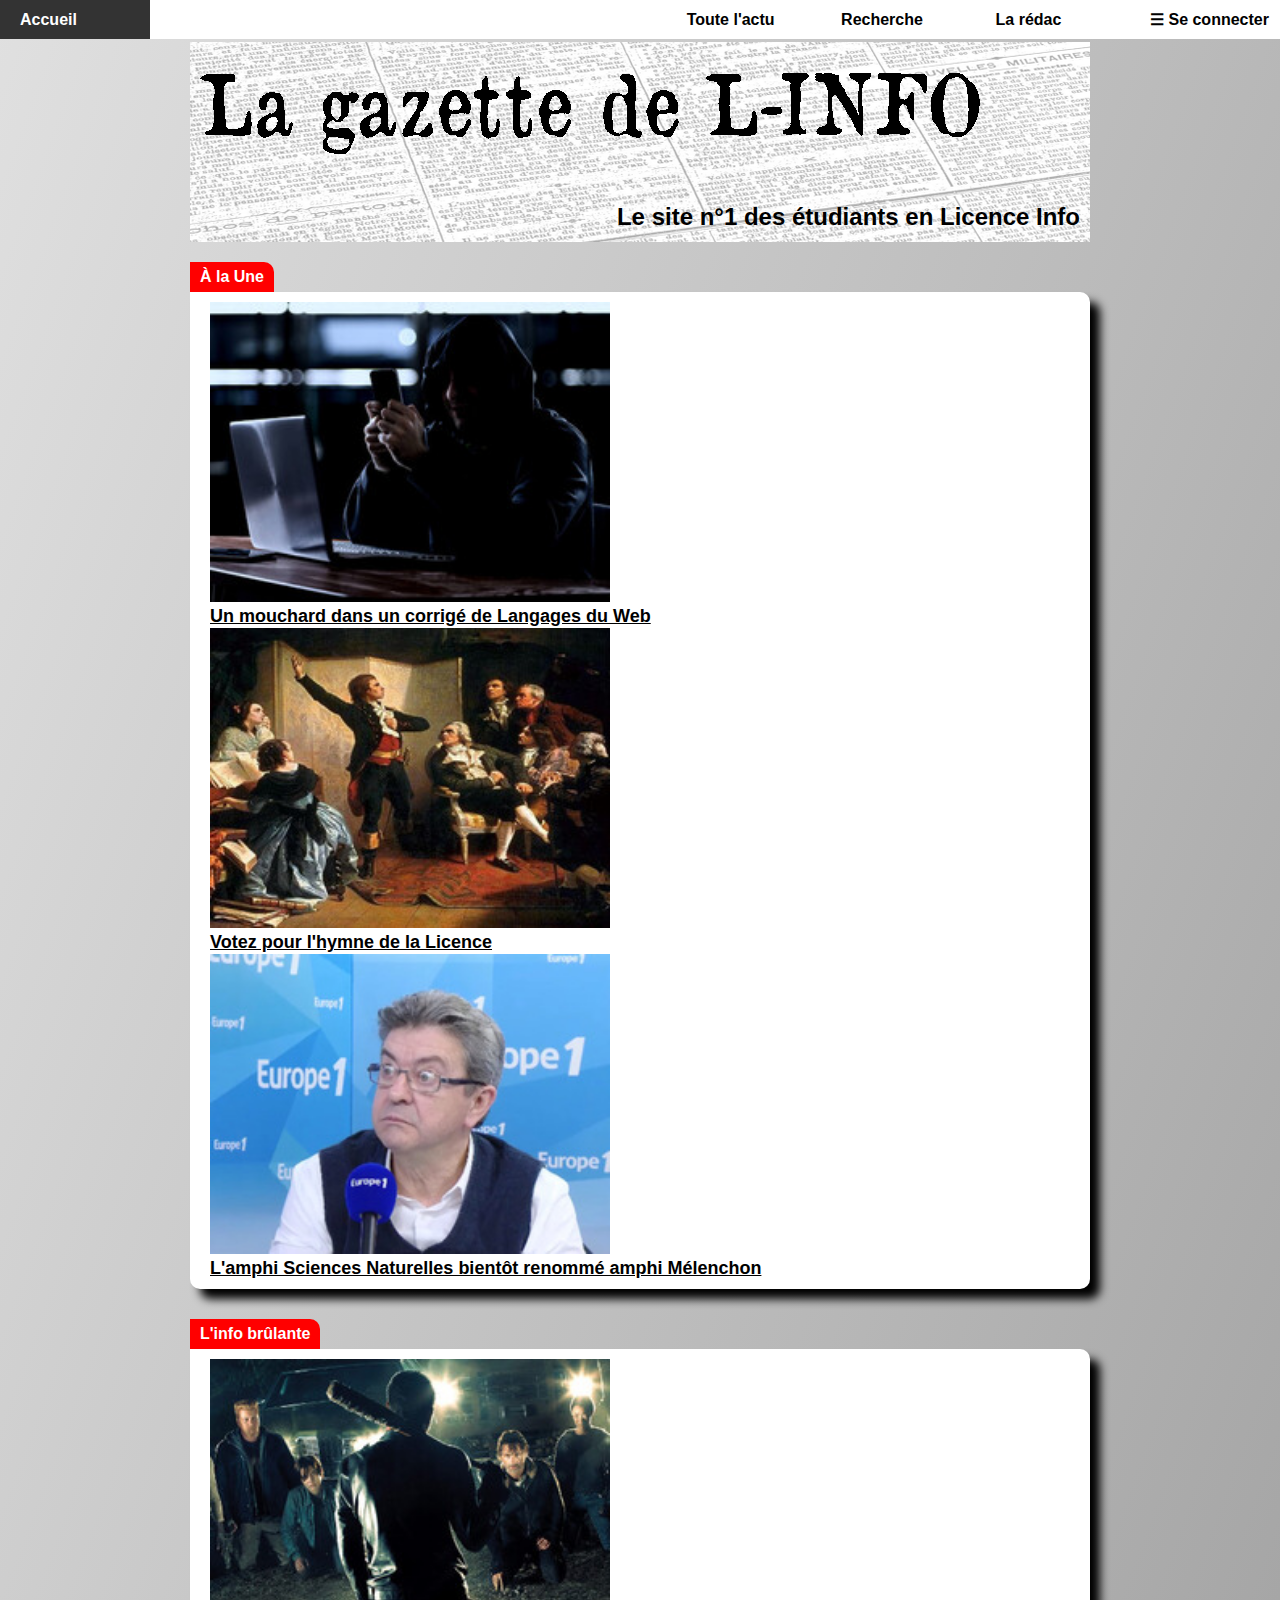
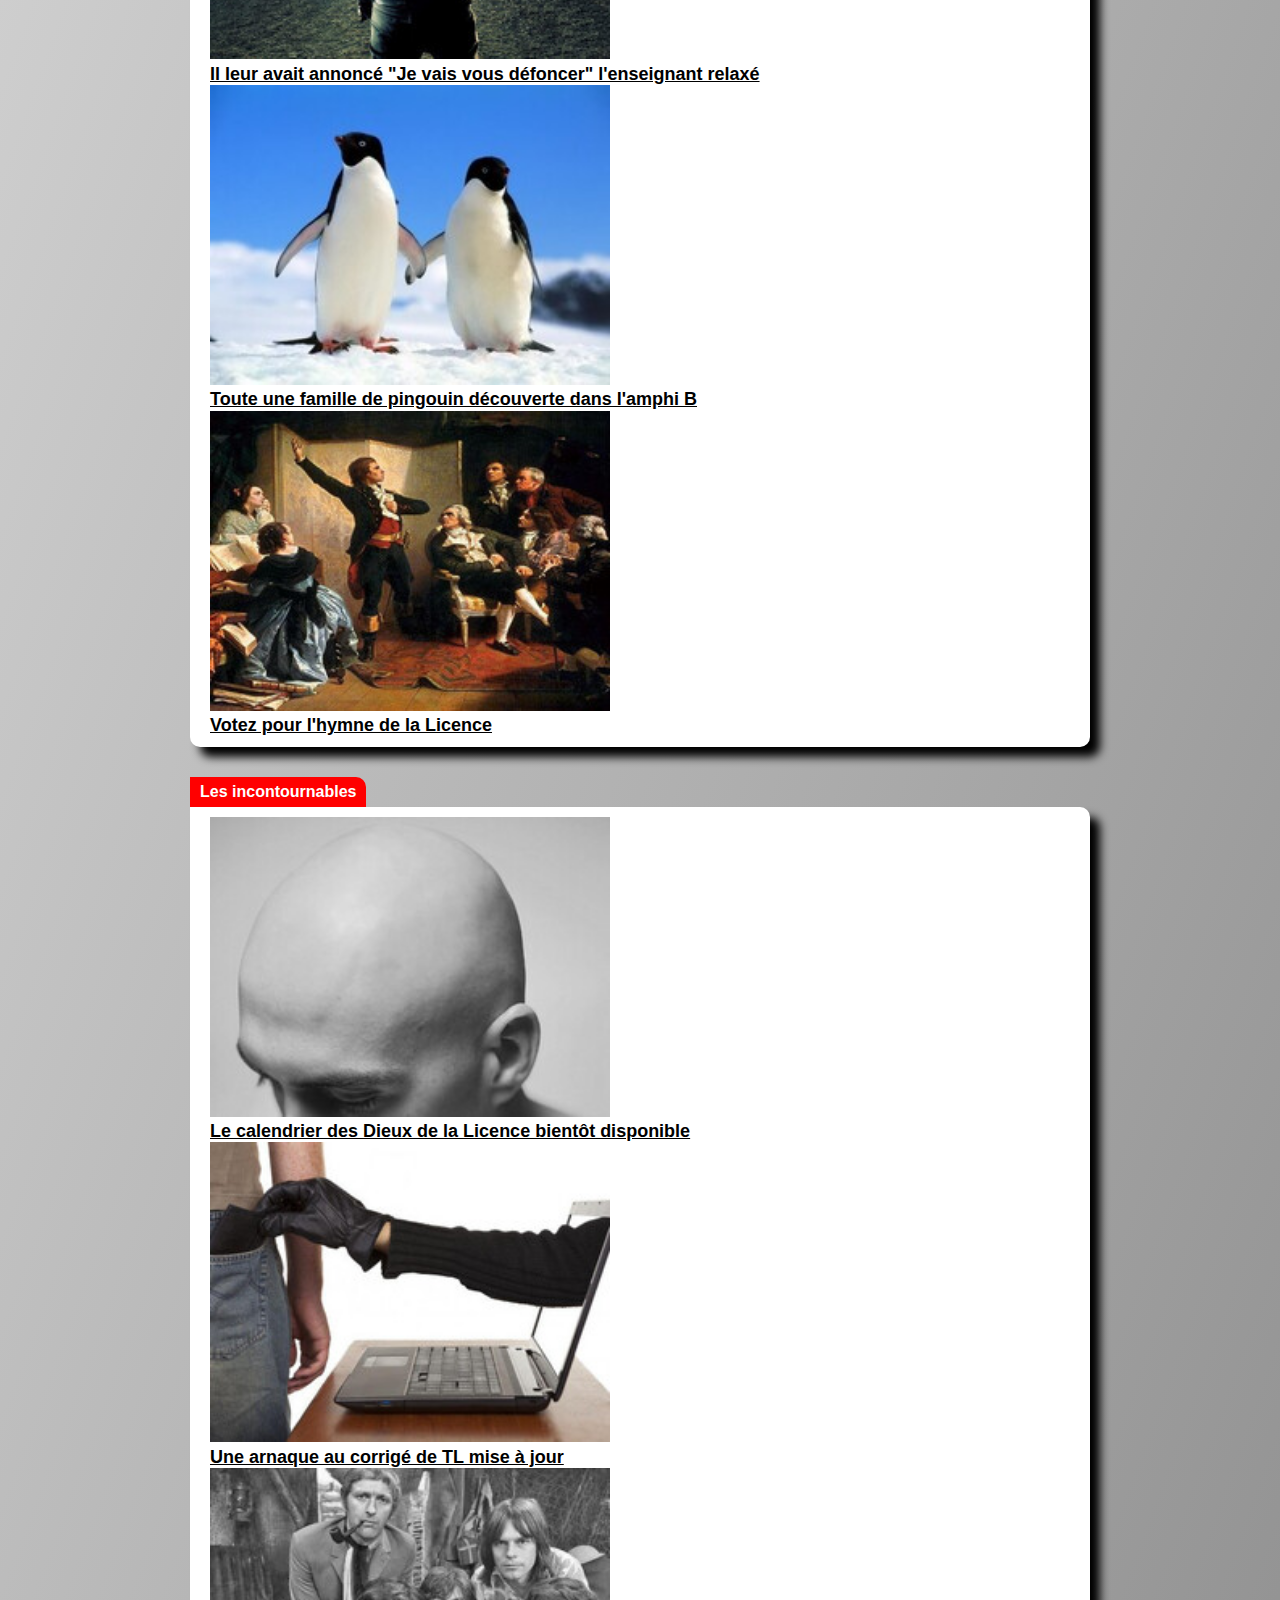
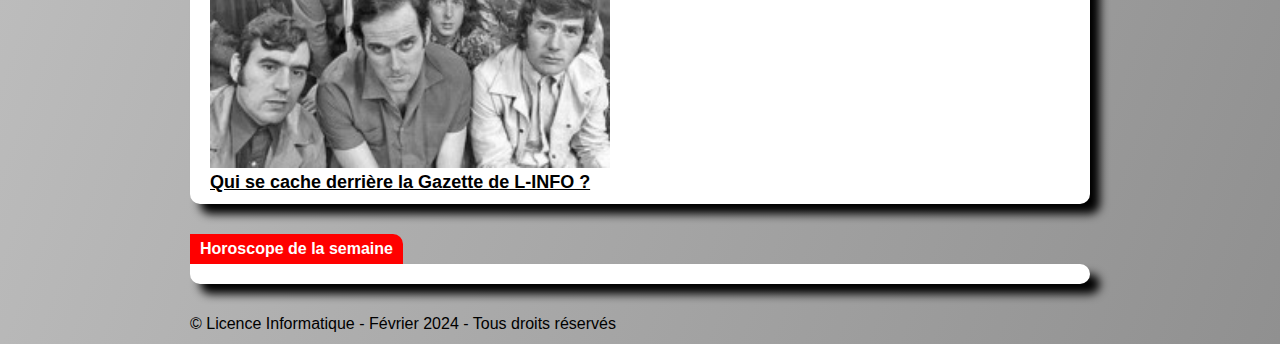
==== commit 125fe56c: "MàJ" ====
--- a/index.html
+++ b/index.html
@@ -1,127 +1,110 @@
-<!doctype html>
-<html lang="fr">
-
-<head>
-    <meta charset="UTF-8">
-    <title>La gazette de L-INFO | Le site de désinformation n°1 des étudiants en Licence Info</title>
-    <link rel="stylesheet" type="text/css" href="./styles/gazette.css">
-</head>
-
-<body>
-    <nav>
-        <ul>
-            <li><a href="#">Accueil</a></li>
-            <li><a href="./html/actus.html">Toute l'actu</a></li>
-            <li><a href="./php/recherche.php">Recherche</a></li>
-            <li><a href="./html/redaction.html">La rédac'</a></li>
-            <li><a href="#">jbigoude</a>
-                <ul>
-                    <li><a href="./php/compte.php">Mon profil</a></li>
-                    <li><a href="./php/nouveau.php">Nouvel article</a></li>
-                    <li><a href="./php/deconnexion.php">Se déconnecter</a></li>
-                </ul>
-            </li>
-        </ul>
-    </nav>
-    <header>
-        <img src="./images/titre.png" alt="Image du titre | La gazette de L-INFO" width="780" height="83">
-        <h1>Le site de désinformation n°1 des étudiants en Licence Info</h1>
-    </header>
-
-    <main>
-        <section class="centre">
-            <h2>&Agrave; la Une</h2>
-            <a href="./php/article.php?id=10">
-                <img src="upload/10.jpg" alt="Photo d'illustration | Un mouchard dans un corrigé de Langages du Web"><br>
-                Un mouchard dans un corrigé de Langages du Web
-            </a>
-
-            <a href="./html/article.html">
-                <img src="upload/9.jpg" alt="Photo d'illustration | Votez pour l'hymne de la Licence"><br>
-                Votez pour l'hymne de la Licence
-            </a>
-            <a href="./php/article.php?id=8">
-                <img src="upload/8.jpg" alt="Photo d'illustration | L'amphi Sciences Naturelles bientôt renommé amphi Mélenchon"><br>
-                L'amphi Sciences Naturelles bientôt renommé amphi Mélenchon
-            </a>
-        </section>
-
-        <section class="centre">
-            <h2>L'info brûlante</h2>
-            <a href="./php/article.php?id=2">
-                <!-- L'élément br est nécessaire pour cet article -->
-                <img src="upload/2.jpg" alt="Photo d'illustration | Il avait annoncé 'Je vais vous défoncer' l'enseignant relaxé"><br>
-                Il leur avait annoncé "Je vais vous défoncer" l'enseignant relaxé
-            </a>
-            <a href="./php/article.php?id=7">
-                <img src="upload/7.jpg" alt="Photo d'illustration | Une famille de pingouins s'installe dans l'amphi B"><br>
-                Une famille de pingouins s'installe dans l'amphi B
-            </a>
-            <a href="./html/article.html">
-                <img src="upload/9.jpg" alt="Photo d'illustration | Votez pour l'hymne de la Licence"><br>
-                Votez pour l'hymne de la Licence
-            </a>
-        </section>
-
-        <section class="centre">
-            <h2>Les incontournables</h2>
-            <a href="./php/article.php?id=5">
-                <img src="upload/5.jpg" alt="Photo d'illustration | Le calendier des Dieux de la Licence bientôt disponible"><br>
-                Le calendier des Dieux de la Licence bientôt disponible
-            </a>
-            <a href="./php/article.php?id=6">
-                <img src="upload/6.jpg" alt="Photo d'illustration | Arnaque au devoir corrigé de TLSP"><br>
-                Une arnarque au corrigé de TL mise à jour
-            </a>
-            <a href="./php/article.php?id=3">
-                <img src="upload/3.jpg" alt="Photo d'illustration | Qui se cache derrière la Gazette de L-INFO ?"><br>
-                Qui se cache derrière la Gazette de L-INFO ?
-            </a>
-        </section>
-
-        <section>
-            <h2>Horoscope de la semaine</h2>
-
-            <p>Vous l'attendiez tous, voici l'horoscope du semestre pair de l'année 2023-2024. Sans surprise, il n'est pas terrible...</p>
-
-            <table id="horoscope">
-                <tr>
-                    <td>Signe</td>
-                    <td>Date</td>
-                    <td>Votre horoscope</td>
-                </tr>
-                <tr>
-                    <td>&#9800; Bélier</td>
-                    <td>du 21 mars<br>au 19 avril</td>
-                    <td rowspan="4">
-                        <p>Après des vacances bien méritées, l'année reprend sur les chapeaux de roues. Tous les signes sont concernés. </p>
-                        <p>Jupiter s'aligne avec Saturne, péremptoirement à Venus, et nous promet un semestre qui ne sera pas de tout repos.
-                        Février sera le mois le plus tranquille puisqu'il ne comporte que 29 jours.</p>
-                        <p>Les fins de mois seront douloureuses pour les natifs du 2e décan au moment où tomberont les tant-attendus résultats
-                            du module d'<em>Algorithmique et Structures de Données</em> du semestre 3.</p>
-                    </td>
-                </tr>
-                <tr>
-                    <td>&#9801; Taureau</td>
-                    <td>du 20 avril<br>au 20 mai</td>
-                </tr>
-                <tr>
-                    <td>...</td>
-                    <td>...</td>
-                </tr>
-                <tr>
-                    <td>&#9811; Poisson</td>
-                    <td>du 20 février<br>au 20 mars</td>
-                </tr>
-            </table>
-
-            <p>Malgré cela, notre équipe d'astrologues de choc vous souhaite à tous un bon semestre.</p>
-        </section>
-
-    </main>
-
-    <footer>&copy; Licence Informatique - Février 2024 - Tous droits réservés</footer>
-
-</body>
-
-</html>
+<!DOCTYPE html>
+
+<html lang="fr">
+
+    <head>
+        <meta charset="UTF-8">
+        <title>La gazette de L-INFO | Accueil</title>
+        <link rel="stylesheet" type="text/css" href="styles/gazette.css">
+    </head>
+
+    <body>
+        <nav>
+            <ul>
+                <li><a href="index.html">Accueil</a></li>
+                <li><a href="html/actus.html">Toute l'actu</a></li>
+                <li><a href="php/recherche.php">Recherche</a></li>
+                <li><a href="html/redaction.html">La rédac</a></li>
+                <li><a href="php/connexion.php">Se connecter</a></li>
+            </ul>
+        </nav>
+
+        <header>
+            <img src="images/titre.png" alt="La gazette de L-INFO" width="780" height="83"> 
+            <h1>Le site n°1 des étudiants en Licence Info</h1>
+        </header>
+        
+        <main>
+
+            <section class="horizontal-section">
+                <h2>À la Une</h2>
+                <table>
+                    <tr id="moulw">
+                        <td>
+                            <img src="images/10.jpg" width="400" height="300" alt="un mouchard">
+                            <h3>Un mouchard dans un corrigé de Langages du Web</h3>
+                        </td>
+                    </tr>
+                    <tr id="votehymne">
+                        <td>
+                            <img src="images/9.jpg" width="400" height="300" alt="voter hymne">
+                            <h3>Votez pour l'hymne de la Licence</h3>
+                        </td>
+                    </tr>
+                    <tr id="amphiSN">
+                         <td>
+                            <img src="images/8.jpg" width="400" height="300" alt="méluch">
+                            <h3>L'amphi Sciences Naturelles bientôt renommé amphi Mélenchon</h3>
+                        </td>
+                    </tr>
+                </table>
+            </section>
+
+            <section class="horizontal-section">
+                <h2>L'info brûlante</h2>
+                <table>
+                    <tr id="annonce">
+                        <td>
+                            <img src="images/2.jpg" width="400" height="300" alt="je vous défonce">
+                            <h3>Il leur avait annoncé "Je vais vous défoncer" l'enseignant relaxé</h3>
+                        </td>
+                    </tr>
+                    <tr id="fampingoin">
+                        <td>
+                            <img src="images/7.jpg" width="400" height="300" alt="pingouins">
+                            <h3>Toute une famille de pingouin découverte dans l'amphi B</h3>
+                        </td>
+                    </tr>
+                    <tr id="votehymne">
+                        <td>
+                            <img src="images/9.jpg" width="400" height="300" alt="voter hymne">
+                            <h3>Votez pour l'hymne de la Licence</h3>
+                        </td>
+                    </tr>
+                </table>
+            </section>
+
+            <section class="horizontal-section">
+                <h2>Les incontournables</h2>
+                <table>
+                    <tr id="caldieux">
+                        <td>
+                            <img src="images/5.jpg" width="400" height="300" alt="Dieux de la Licence">
+                            <h3>Le calendrier des Dieux de la Licence bientôt disponible</h3>
+                        </td>
+                    </tr>
+                    <tr id="arnaqTL">
+                        <td>
+                            <img src="images/6.jpg" width="400" height="300" alt="arnaque TL">
+                            <h3>Une arnaque au corrigé de TL mise à jour</h3>
+                        </td>
+                    </tr>
+                    <tr id="gazetinfo">
+                        <td>
+                            <img src="images/3.jpg" width="400" height="300" alt="caché derrière la Gazette INFO">
+                            <h3>Qui se cache derrière la Gazette de L-INFO ?</h3>
+                        </td>
+                    </tr>
+                </table>
+            </section>
+            
+            <section class="horoscope-section">
+                <h2>Horoscope de la semaine</h2>
+            </section>
+        </main>
+        
+        <footer>
+            <p>&copy; Licence Informatique - Février 2024 - Tous droits réservés</p>
+        </footer>
+    </body>
+</html>
